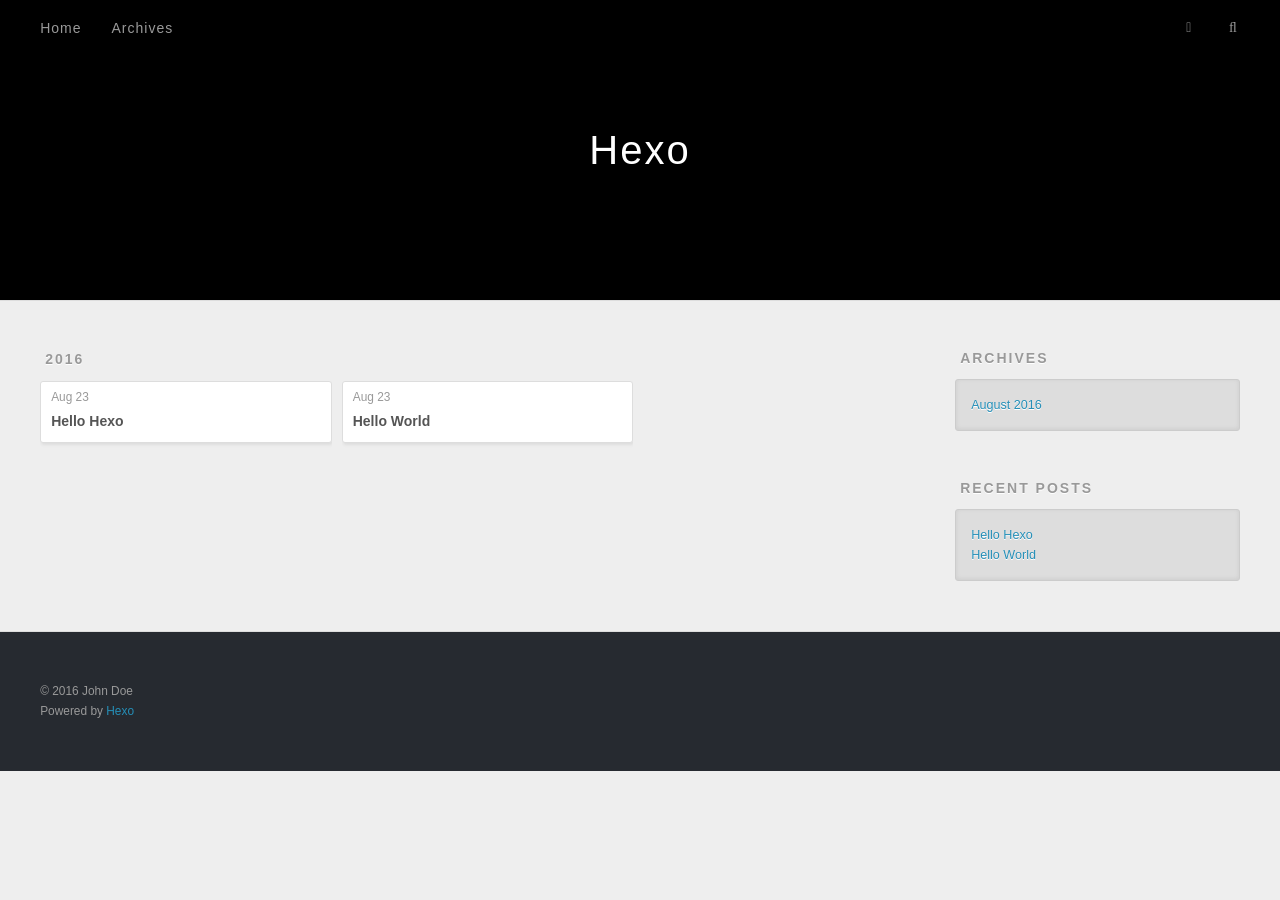
==== archives/index.html @ 1e909642 "Site updated: 2016-08-23 16:43:25" ====
<!DOCTYPE html>
<html>
<head>
  <meta charset="utf-8">
  
  <title>Archives | Hexo</title>
  <meta name="viewport" content="width=device-width, initial-scale=1, maximum-scale=1">
  <meta property="og:type" content="website">
<meta property="og:title" content="Hexo">
<meta property="og:url" content="http://yoursite.com/archives/index.html">
<meta property="og:site_name" content="Hexo">
<meta name="twitter:card" content="summary">
<meta name="twitter:title" content="Hexo">
  
    <link rel="alternate" href="/atom.xml" title="Hexo" type="application/atom+xml">
  
  
    <link rel="icon" href="/favicon.png">
  
  
    <link href="//fonts.googleapis.com/css?family=Source+Code+Pro" rel="stylesheet" type="text/css">
  
  <link rel="stylesheet" href="/css/style.css">
  

</head>

<body>
  <div id="container">
    <div id="wrap">
      <header id="header">
  <div id="banner"></div>
  <div id="header-outer" class="outer">
    <div id="header-title" class="inner">
      <h1 id="logo-wrap">
        <a href="/" id="logo">Hexo</a>
      </h1>
      
    </div>
    <div id="header-inner" class="inner">
      <nav id="main-nav">
        <a id="main-nav-toggle" class="nav-icon"></a>
        
          <a class="main-nav-link" href="/">Home</a>
        
          <a class="main-nav-link" href="/archives">Archives</a>
        
      </nav>
      <nav id="sub-nav">
        
          <a id="nav-rss-link" class="nav-icon" href="/atom.xml" title="RSS Feed"></a>
        
        <a id="nav-search-btn" class="nav-icon" title="Search"></a>
      </nav>
      <div id="search-form-wrap">
        <form action="//google.com/search" method="get" accept-charset="UTF-8" class="search-form"><input type="search" name="q" results="0" class="search-form-input" placeholder="Search"><button type="submit" class="search-form-submit">&#xF002;</button><input type="hidden" name="sitesearch" value="http://yoursite.com"></form>
      </div>
    </div>
  </div>
</header>
      <div class="outer">
        <section id="main">
  
  
    
    
      
      
      <section class="archives-wrap">
        <div class="archive-year-wrap">
          <a href="/archives/2016" class="archive-year">2016</a>
        </div>
        <div class="archives">
    
    <article class="archive-article archive-type-post">
  <div class="archive-article-inner">
    <header class="archive-article-header">
      <a href="/2016/08/23/Hello-Hexo/" class="archive-article-date">
  <time datetime="2016-08-23T08:28:56.000Z" itemprop="datePublished">Aug 23</time>
</a>
      
  
    <h1 itemprop="name">
      <a class="archive-article-title" href="/2016/08/23/Hello-Hexo/">Hello Hexo</a>
    </h1>
  

    </header>
  </div>
</article>
  
    
    
    <article class="archive-article archive-type-post">
  <div class="archive-article-inner">
    <header class="archive-article-header">
      <a href="/2016/08/23/hello-world/" class="archive-article-date">
  <time datetime="2016-08-23T08:22:22.508Z" itemprop="datePublished">Aug 23</time>
</a>
      
  
    <h1 itemprop="name">
      <a class="archive-article-title" href="/2016/08/23/hello-world/">Hello World</a>
    </h1>
  

    </header>
  </div>
</article>
  
  
    </div></section>
  

</section>
        
          <aside id="sidebar">
  
    

  
    

  
    
  
    
  <div class="widget-wrap">
    <h3 class="widget-title">Archives</h3>
    <div class="widget">
      <ul class="archive-list"><li class="archive-list-item"><a class="archive-list-link" href="/archives/2016/08/">August 2016</a></li></ul>
    </div>
  </div>


  
    
  <div class="widget-wrap">
    <h3 class="widget-title">Recent Posts</h3>
    <div class="widget">
      <ul>
        
          <li>
            <a href="/2016/08/23/Hello-Hexo/">Hello Hexo</a>
          </li>
        
          <li>
            <a href="/2016/08/23/hello-world/">Hello World</a>
          </li>
        
      </ul>
    </div>
  </div>

  
</aside>
        
      </div>
      <footer id="footer">
  
  <div class="outer">
    <div id="footer-info" class="inner">
      &copy; 2016 John Doe<br>
      Powered by <a href="http://hexo.io/" target="_blank">Hexo</a>
    </div>
  </div>
</footer>
    </div>
    <nav id="mobile-nav">
  
    <a href="/" class="mobile-nav-link">Home</a>
  
    <a href="/archives" class="mobile-nav-link">Archives</a>
  
</nav>
    

<script src="//ajax.googleapis.com/ajax/libs/jquery/2.0.3/jquery.min.js"></script>


  <link rel="stylesheet" href="/fancybox/jquery.fancybox.css">
  <script src="/fancybox/jquery.fancybox.pack.js"></script>


<script src="/js/script.js"></script>

  </div>
</body>
</html>
---- css/style.css ----
body {
  width: 100%;
}
body:before,
body:after {
  content: "";
  display: table;
}
body:after {
  clear: both;
}
html,
body,
div,
span,
applet,
object,
iframe,
h1,
h2,
h3,
h4,
h5,
h6,
p,
blockquote,
pre,
a,
abbr,
acronym,
address,
big,
cite,
code,
del,
dfn,
em,
img,
ins,
kbd,
q,
s,
samp,
small,
strike,
strong,
sub,
sup,
tt,
var,
dl,
dt,
dd,
ol,
ul,
li,
fieldset,
form,
label,
legend,
table,
caption,
tbody,
tfoot,
thead,
tr,
th,
td {
  margin: 0;
  padding: 0;
  border: 0;
  outline: 0;
  font-weight: inherit;
  font-style: inherit;
  font-family: inherit;
  font-size: 100%;
  vertical-align: baseline;
}
body {
  line-height: 1;
  color: #000;
  background: #fff;
}
ol,
ul {
  list-style: none;
}
table {
  border-collapse: separate;
  border-spacing: 0;
  vertical-align: middle;
}
caption,
th,
td {
  text-align: left;
  font-weight: normal;
  vertical-align: middle;
}
a img {
  border: none;
}
input,
button {
  margin: 0;
  padding: 0;
}
input::-moz-focus-inner,
button::-moz-focus-inner {
  border: 0;
  padding: 0;
}
@font-face {
  font-family: FontAwesome;
  font-style: normal;
  font-weight: normal;
  src: url("fonts/fontawesome-webfont.eot?v=#4.0.3");
  src: url("fonts/fontawesome-webfont.eot?#iefix&v=#4.0.3") format("embedded-opentype"), url("fonts/fontawesome-webfont.woff?v=#4.0.3") format("woff"), url("fonts/fontawesome-webfont.ttf?v=#4.0.3") format("truetype"), url("fonts/fontawesome-webfont.svg#fontawesomeregular?v=#4.0.3") format("svg");
}
html,
body,
#container {
  height: 100%;
}
body {
  background: #eee;
  font: 14px "Helvetica Neue", Helvetica, Arial, sans-serif;
  -webkit-text-size-adjust: 100%;
}
.outer {
  max-width: 1220px;
  margin: 0 auto;
  padding: 0 20px;
}
.outer:before,
.outer:after {
  content: "";
  display: table;
}
.outer:after {
  clear: both;
}
.inner {
  display: inline;
  float: left;
  width: 98.33333333333333%;
  margin: 0 0.833333333333333%;
}
.left,
.alignleft {
  float: left;
}
.right,
.alignright {
  float: right;
}
.clear {
  clear: both;
}
#container {
  position: relative;
}
.mobile-nav-on {
  overflow: hidden;
}
#wrap {
  height: 100%;
  width: 100%;
  position: absolute;
  top: 0;
  left: 0;
  -webkit-transition: 0.2s ease-out;
  -moz-transition: 0.2s ease-out;
  -ms-transition: 0.2s ease-out;
  transition: 0.2s ease-out;
  z-index: 1;
  background: #eee;
}
.mobile-nav-on #wrap {
  left: 280px;
}
@media screen and (min-width: 768px) {
  #main {
    display: inline;
    float: left;
    width: 73.33333333333333%;
    margin: 0 0.833333333333333%;
  }
}
.article-date,
.article-category-link,
.archive-year,
.widget-title {
  text-decoration: none;
  text-transform: uppercase;
  letter-spacing: 2px;
  color: #999;
  margin-bottom: 1em;
  margin-left: 5px;
  line-height: 1em;
  text-shadow: 0 1px #fff;
  font-weight: bold;
}
.article-inner,
.archive-article-inner {
  background: #fff;
  -webkit-box-shadow: 1px 2px 3px #ddd;
  box-shadow: 1px 2px 3px #ddd;
  border: 1px solid #ddd;
  border-radius: 3px;
}
.article-entry h1,
.widget h1 {
  font-size: 2em;
}
.article-entry h2,
.widget h2 {
  font-size: 1.5em;
}
.article-entry h3,
.widget h3 {
  font-size: 1.3em;
}
.article-entry h4,
.widget h4 {
  font-size: 1.2em;
}
.article-entry h5,
.widget h5 {
  font-size: 1em;
}
.article-entry h6,
.widget h6 {
  font-size: 1em;
  color: #999;
}
.article-entry hr,
.widget hr {
  border: 1px dashed #ddd;
}
.article-entry strong,
.widget strong {
  font-weight: bold;
}
.article-entry em,
.widget em,
.article-entry cite,
.widget cite {
  font-style: italic;
}
.article-entry sup,
.widget sup,
.article-entry sub,
.widget sub {
  font-size: 0.75em;
  line-height: 0;
  position: relative;
  vertical-align: baseline;
}
.article-entry sup,
.widget sup {
  top: -0.5em;
}
.article-entry sub,
.widget sub {
  bottom: -0.2em;
}
.article-entry small,
.widget small {
  font-size: 0.85em;
}
.article-entry acronym,
.widget acronym,
.article-entry abbr,
.widget abbr {
  border-bottom: 1px dotted;
}
.article-entry ul,
.widget ul,
.article-entry ol,
.widget ol,
.article-entry dl,
.widget dl {
  margin: 0 20px;
  line-height: 1.6em;
}
.article-entry ul ul,
.widget ul ul,
.article-entry ol ul,
.widget ol ul,
.article-entry ul ol,
.widget ul ol,
.article-entry ol ol,
.widget ol ol {
  margin-top: 0;
  margin-bottom: 0;
}
.article-entry ul,
.widget ul {
  list-style: disc;
}
.article-entry ol,
.widget ol {
  list-style: decimal;
}
.article-entry dt,
.widget dt {
  font-weight: bold;
}
#header {
  height: 300px;
  position: relative;
  border-bottom: 1px solid #ddd;
}
#header:before,
#header:after {
  content: "";
  position: absolute;
  left: 0;
  right: 0;
  height: 40px;
}
#header:before {
  top: 0;
  background: -webkit-linear-gradient(rgba(0,0,0,0.2), transparent);
  background: -moz-linear-gradient(rgba(0,0,0,0.2), transparent);
  background: -ms-linear-gradient(rgba(0,0,0,0.2), transparent);
  background: linear-gradient(rgba(0,0,0,0.2), transparent);
}
#header:after {
  bottom: 0;
  background: -webkit-linear-gradient(transparent, rgba(0,0,0,0.2));
  background: -moz-linear-gradient(transparent, rgba(0,0,0,0.2));
  background: -ms-linear-gradient(transparent, rgba(0,0,0,0.2));
  background: linear-gradient(transparent, rgba(0,0,0,0.2));
}
#header-outer {
  height: 100%;
  position: relative;
}
#header-inner {
  position: relative;
  overflow: hidden;
}
#banner {
  position: absolute;
  top: 0;
  left: 0;
  width: 100%;
  height: 100%;
  background: url("images/banner.jpg") center #000;
  -webkit-background-size: cover;
  -moz-background-size: cover;
  background-size: cover;
  z-index: -1;
}
#header-title {
  text-align: center;
  height: 40px;
  position: absolute;
  top: 50%;
  left: 0;
  margin-top: -20px;
}
#logo,
#subtitle {
  text-decoration: none;
  color: #fff;
  font-weight: 300;
  text-shadow: 0 1px 4px rgba(0,0,0,0.3);
}
#logo {
  font-size: 40px;
  line-height: 40px;
  letter-spacing: 2px;
}
#subtitle {
  font-size: 16px;
  line-height: 16px;
  letter-spacing: 1px;
}
#subtitle-wrap {
  margin-top: 16px;
}
#main-nav {
  float: left;
  margin-left: -15px;
}
.nav-icon,
.main-nav-link {
  float: left;
  color: #fff;
  opacity: 0.6;
  text-decoration: none;
  text-shadow: 0 1px rgba(0,0,0,0.2);
  -webkit-transition: opacity 0.2s;
  -moz-transition: opacity 0.2s;
  -ms-transition: opacity 0.2s;
  transition: opacity 0.2s;
  display: block;
  padding: 20px 15px;
}
.nav-icon:hover,
.main-nav-link:hover {
  opacity: 1;
}
.nav-icon {
  font-family: FontAwesome;
  text-align: center;
  font-size: 14px;
  width: 14px;
  height: 14px;
  padding: 20px 15px;
  position: relative;
  cursor: pointer;
}
.main-nav-link {
  font-weight: 300;
  letter-spacing: 1px;
}
@media screen and (max-width: 479px) {
  .main-nav-link {
    display: none;
  }
}
#main-nav-toggle {
  display: none;
}
#main-nav-toggle:before {
  content: "\f0c9";
}
@media screen and (max-width: 479px) {
  #main-nav-toggle {
    display: block;
  }
}
#sub-nav {
  float: right;
  margin-right: -15px;
}
#nav-rss-link:before {
  content: "\f09e";
}
#nav-search-btn:before {
  content: "\f002";
}
#search-form-wrap {
  position: absolute;
  top: 15px;
  width: 150px;
  height: 30px;
  right: -150px;
  opacity: 0;
  -webkit-transition: 0.2s ease-out;
  -moz-transition: 0.2s ease-out;
  -ms-transition: 0.2s ease-out;
  transition: 0.2s ease-out;
}
#search-form-wrap.on {
  opacity: 1;
  right: 0;
}
@media screen and (max-width: 479px) {
  #search-form-wrap {
    width: 100%;
    right: -100%;
  }
}
.search-form {
  position: absolute;
  top: 0;
  left: 0;
  right: 0;
  background: #fff;
  padding: 5px 15px;
  border-radius: 15px;
  -webkit-box-shadow: 0 0 10px rgba(0,0,0,0.3);
  box-shadow: 0 0 10px rgba(0,0,0,0.3);
}
.search-form-input {
  border: none;
  background: none;
  color: #555;
  width: 100%;
  font: 13px "Helvetica Neue", Helvetica, Arial, sans-serif;
  outline: none;
}
.search-form-input::-webkit-search-results-decoration,
.search-form-input::-webkit-search-cancel-button {
  -webkit-appearance: none;
}
.search-form-submit {
  position: absolute;
  top: 50%;
  right: 10px;
  margin-top: -7px;
  font: 13px FontAwesome;
  border: none;
  background: none;
  color: #bbb;
  cursor: pointer;
}
.search-form-submit:hover,
.search-form-submit:focus {
  color: #777;
}
.article {
  margin: 50px 0;
}
.article-inner {
  overflow: hidden;
}
.article-meta:before,
.article-meta:after {
  content: "";
  display: table;
}
.article-meta:after {
  clear: both;
}
.article-date {
  float: left;
}
.article-category {
  float: left;
  line-height: 1em;
  color: #ccc;
  text-shadow: 0 1px #fff;
  margin-left: 8px;
}
.article-category:before {
  content: "\2022";
}
.article-category-link {
  margin: 0 12px 1em;
}
.article-header {
  padding: 20px 20px 0;
}
.article-title {
  text-decoration: none;
  font-size: 2em;
  font-weight: bold;
  color: #555;
  line-height: 1.1em;
  -webkit-transition: color 0.2s;
  -moz-transition: color 0.2s;
  -ms-transition: color 0.2s;
  transition: color 0.2s;
}
a.article-title:hover {
  color: #258fb8;
}
.article-entry {
  color: #555;
  padding: 0 20px;
}
.article-entry:before,
.article-entry:after {
  content: "";
  display: table;
}
.article-entry:after {
  clear: both;
}
.article-entry p,
.article-entry table {
  line-height: 1.6em;
  margin: 1.6em 0;
}
.article-entry h1,
.article-entry h2,
.article-entry h3,
.article-entry h4,
.article-entry h5,
.article-entry h6 {
  font-weight: bold;
}
.article-entry h1,
.article-entry h2,
.article-entry h3,
.article-entry h4,
.article-entry h5,
.article-entry h6 {
  line-height: 1.1em;
  margin: 1.1em 0;
}
.article-entry a {
  color: #258fb8;
  text-decoration: none;
}
.article-entry a:hover {
  text-decoration: underline;
}
.article-entry ul,
.article-entry ol,
.article-entry dl {
  margin-top: 1.6em;
  margin-bottom: 1.6em;
}
.article-entry img,
.article-entry video {
  max-width: 100%;
  height: auto;
  display: block;
  margin: auto;
}
.article-entry iframe {
  border: none;
}
.article-entry table {
  width: 100%;
  border-collapse: collapse;
  border-spacing: 0;
}
.article-entry th {
  font-weight: bold;
  border-bottom: 3px solid #ddd;
  padding-bottom: 0.5em;
}
.article-entry td {
  border-bottom: 1px solid #ddd;
  padding: 10px 0;
}
.article-entry blockquote {
  font-family: Georgia, "Times New Roman", serif;
  font-size: 1.4em;
  margin: 1.6em 20px;
  text-align: center;
}
.article-entry blockquote footer {
  font-size: 14px;
  margin: 1.6em 0;
  font-family: "Helvetica Neue", Helvetica, Arial, sans-serif;
}
.article-entry blockquote footer cite:before {
  content: "—";
  padding: 0 0.5em;
}
.article-entry .pullquote {
  text-align: left;
  width: 45%;
  margin: 0;
}
.article-entry .pullquote.left {
  margin-left: 0.5em;
  margin-right: 1em;
}
.article-entry .pullquote.right {
  margin-right: 0.5em;
  margin-left: 1em;
}
.article-entry .caption {
  color: #999;
  display: block;
  font-size: 0.9em;
  margin-top: 0.5em;
  position: relative;
  text-align: center;
}
.article-entry .video-container {
  position: relative;
  padding-top: 56.25%;
  height: 0;
  overflow: hidden;
}
.article-entry .video-container iframe,
.article-entry .video-container object,
.article-entry .video-container embed {
  position: absolute;
  top: 0;
  left: 0;
  width: 100%;
  height: 100%;
  margin-top: 0;
}
.article-more-link a {
  display: inline-block;
  line-height: 1em;
  padding: 6px 15px;
  border-radius: 15px;
  background: #eee;
  color: #999;
  text-shadow: 0 1px #fff;
  text-decoration: none;
}
.article-more-link a:hover {
  background: #258fb8;
  color: #fff;
  text-decoration: none;
  text-shadow: 0 1px #1e7293;
}
.article-footer {
  font-size: 0.85em;
  line-height: 1.6em;
  border-top: 1px solid #ddd;
  padding-top: 1.6em;
  margin: 0 20px 20px;
}
.article-footer:before,
.article-footer:after {
  content: "";
  display: table;
}
.article-footer:after {
  clear: both;
}
.article-footer a {
  color: #999;
  text-decoration: none;
}
.article-footer a:hover {
  color: #555;
}
.article-tag-list-item {
  float: left;
  margin-right: 10px;
}
.article-tag-list-link:before {
  content: "#";
}
.article-comment-link {
  float: right;
}
.article-comment-link:before {
  content: "\f075";
  font-family: FontAwesome;
  padding-right: 8px;
}
.article-share-link {
  cursor: pointer;
  float: right;
  margin-left: 20px;
}
.article-share-link:before {
  content: "\f064";
  font-family: FontAwesome;
  padding-right: 6px;
}
#article-nav {
  position: relative;
}
#article-nav:before,
#article-nav:after {
  content: "";
  display: table;
}
#article-nav:after {
  clear: both;
}
@media screen and (min-width: 768px) {
  #article-nav {
    margin: 50px 0;
  }
  #article-nav:before {
    width: 8px;
    height: 8px;
    position: absolute;
    top: 50%;
    left: 50%;
    margin-top: -4px;
    margin-left: -4px;
    content: "";
    border-radius: 50%;
    background: #ddd;
    -webkit-box-shadow: 0 1px 2px #fff;
    box-shadow: 0 1px 2px #fff;
  }
}
.article-nav-link-wrap {
  text-decoration: none;
  text-shadow: 0 1px #fff;
  color: #999;
  -webkit-box-sizing: border-box;
  -moz-box-sizing: border-box;
  box-sizing: border-box;
  margin-top: 50px;
  text-align: center;
  display: block;
}
.article-nav-link-wrap:hover {
  color: #555;
}
@media screen and (min-width: 768px) {
  .article-nav-link-wrap {
    width: 50%;
    margin-top: 0;
  }
}
@media screen and (min-width: 768px) {
  #article-nav-newer {
    float: left;
    text-align: right;
    padding-right: 20px;
  }
}
@media screen and (min-width: 768px) {
  #article-nav-older {
    float: right;
    text-align: left;
    padding-left: 20px;
  }
}
.article-nav-caption {
  text-transform: uppercase;
  letter-spacing: 2px;
  color: #ddd;
  line-height: 1em;
  font-weight: bold;
}
#article-nav-newer .article-nav-caption {
  margin-right: -2px;
}
.article-nav-title {
  font-size: 0.85em;
  line-height: 1.6em;
  margin-top: 0.5em;
}
.article-share-box {
  position: absolute;
  display: none;
  background: #fff;
  -webkit-box-shadow: 1px 2px 10px rgba(0,0,0,0.2);
  box-shadow: 1px 2px 10px rgba(0,0,0,0.2);
  border-radius: 3px;
  margin-left: -145px;
  overflow: hidden;
  z-index: 1;
}
.article-share-box.on {
  display: block;
}
.article-share-input {
  width: 100%;
  background: none;
  -webkit-box-sizing: border-box;
  -moz-box-sizing: border-box;
  box-sizing: border-box;
  font: 14px "Helvetica Neue", Helvetica, Arial, sans-serif;
  padding: 0 15px;
  color: #555;
  outline: none;
  border: 1px solid #ddd;
  border-radius: 3px 3px 0 0;
  height: 36px;
  line-height: 36px;
}
.article-share-links {
  background: #eee;
}
.article-share-links:before,
.article-share-links:after {
  content: "";
  display: table;
}
.article-share-links:after {
  clear: both;
}
.article-share-twitter,
.article-share-facebook,
.article-share-pinterest,
.article-share-google {
  width: 50px;
  height: 36px;
  display: block;
  float: left;
  position: relative;
  color: #999;
  text-shadow: 0 1px #fff;
}
.article-share-twitter:before,
.article-share-facebook:before,
.article-share-pinterest:before,
.article-share-google:before {
  font-size: 20px;
  font-family: FontAwesome;
  width: 20px;
  height: 20px;
  position: absolute;
  top: 50%;
  left: 50%;
  margin-top: -10px;
  margin-left: -10px;
  text-align: center;
}
.article-share-twitter:hover,
.article-share-facebook:hover,
.article-share-pinterest:hover,
.article-share-google:hover {
  color: #fff;
}
.article-share-twitter:before {
  content: "\f099";
}
.article-share-twitter:hover {
  background: #00aced;
  text-shadow: 0 1px #008abe;
}
.article-share-facebook:before {
  content: "\f09a";
}
.article-share-facebook:hover {
  background: #3b5998;
  text-shadow: 0 1px #2f477a;
}
.article-share-pinterest:before {
  content: "\f0d2";
}
.article-share-pinterest:hover {
  background: #cb2027;
  text-shadow: 0 1px #a21a1f;
}
.article-share-google:before {
  content: "\f0d5";
}
.article-share-google:hover {
  background: #dd4b39;
  text-shadow: 0 1px #be3221;
}
.article-gallery {
  background: #000;
  position: relative;
}
.article-gallery-photos {
  position: relative;
  overflow: hidden;
}
.article-gallery-img {
  display: none;
  max-width: 100%;
}
.article-gallery-img:first-child {
  display: block;
}
.article-gallery-img.loaded {
  position: absolute;
  display: block;
}
.article-gallery-img img {
  display: block;
  max-width: 100%;
  margin: 0 auto;
}
#comments {
  background: #fff;
  -webkit-box-shadow: 1px 2px 3px #ddd;
  box-shadow: 1px 2px 3px #ddd;
  padding: 20px;
  border: 1px solid #ddd;
  border-radius: 3px;
  margin: 50px 0;
}
#comments a {
  color: #258fb8;
}
.archives-wrap {
  margin: 50px 0;
}
.archives:before,
.archives:after {
  content: "";
  display: table;
}
.archives:after {
  clear: both;
}
.archive-year-wrap {
  margin-bottom: 1em;
}
.archives {
  -webkit-column-gap: 10px;
  -moz-column-gap: 10px;
  column-gap: 10px;
}
@media screen and (min-width: 480px) and (max-width: 767px) {
  .archives {
    -webkit-column-count: 2;
    -moz-column-count: 2;
    column-count: 2;
  }
}
@media screen and (min-width: 768px) {
  .archives {
    -webkit-column-count: 3;
    -moz-column-count: 3;
    column-count: 3;
  }
}
.archive-article {
  -webkit-column-break-inside: avoid;
  page-break-inside: avoid;
  overflow: hidden;
  break-inside: avoid-column;
}
.archive-article-inner {
  padding: 10px;
  margin-bottom: 15px;
}
.archive-article-title {
  text-decoration: none;
  font-weight: bold;
  color: #555;
  -webkit-transition: color 0.2s;
  -moz-transition: color 0.2s;
  -ms-transition: color 0.2s;
  transition: color 0.2s;
  line-height: 1.6em;
}
.archive-article-title:hover {
  color: #258fb8;
}
.archive-article-footer {
  margin-top: 1em;
}
.archive-article-date {
  color: #999;
  text-decoration: none;
  font-size: 0.85em;
  line-height: 1em;
  margin-bottom: 0.5em;
  display: block;
}
#page-nav {
  margin: 50px auto;
  background: #fff;
  -webkit-box-shadow: 1px 2px 3px #ddd;
  box-shadow: 1px 2px 3px #ddd;
  border: 1px solid #ddd;
  border-radius: 3px;
  text-align: center;
  color: #999;
  overflow: hidden;
}
#page-nav:before,
#page-nav:after {
  content: "";
  display: table;
}
#page-nav:after {
  clear: both;
}
#page-nav a,
#page-nav span {
  padding: 10px 20px;
  line-height: 1;
  height: 2ex;
}
#page-nav a {
  color: #999;
  text-decoration: none;
}
#page-nav a:hover {
  background: #999;
  color: #fff;
}
#page-nav .prev {
  float: left;
}
#page-nav .next {
  float: right;
}
#page-nav .page-number {
  display: inline-block;
}
@media screen and (max-width: 479px) {
  #page-nav .page-number {
    display: none;
  }
}
#page-nav .current {
  color: #555;
  font-weight: bold;
}
#page-nav .space {
  color: #ddd;
}
#footer {
  background: #262a30;
  padding: 50px 0;
  border-top: 1px solid #ddd;
  color: #999;
}
#footer a {
  color: #258fb8;
  text-decoration: none;
}
#footer a:hover {
  text-decoration: underline;
}
#footer-info {
  line-height: 1.6em;
  font-size: 0.85em;
}
.article-entry pre,
.article-entry .highlight {
  background: #2d2d2d;
  margin: 0 -20px;
  padding: 15px 20px;
  border-style: solid;
  border-color: #ddd;
  border-width: 1px 0;
  overflow: auto;
  color: #ccc;
  line-height: 22.400000000000002px;
}
.article-entry .highlight .gutter pre,
.article-entry .gist .gist-file .gist-data .line-numbers {
  color: #666;
  font-size: 0.85em;
}
.article-entry pre,
.article-entry code {
  font-family: "Source Code Pro", Consolas, Monaco, Menlo, Consolas, monospace;
}
.article-entry code {
  background: #eee;
  text-shadow: 0 1px #fff;
  padding: 0 0.3em;
}
.article-entry pre code {
  background: none;
  text-shadow: none;
  padding: 0;
}
.article-entry .highlight pre {
  border: none;
  margin: 0;
  padding: 0;
}
.article-entry .highlight table {
  margin: 0;
  width: auto;
}
.article-entry .highlight td {
  border: none;
  padding: 0;
}
.article-entry .highlight figcaption {
  font-size: 0.85em;
  color: #999;
  line-height: 1em;
  margin-bottom: 1em;
}
.article-entry .highlight figcaption:before,
.article-entry .highlight figcaption:after {
  content: "";
  display: table;
}
.article-entry .highlight figcaption:after {
  clear: both;
}
.article-entry .highlight figcaption a {
  float: right;
}
.article-entry .highlight .gutter pre {
  text-align: right;
  padding-right: 20px;
}
.article-entry .highlight .line {
  height: 22.400000000000002px;
}
.article-entry .highlight .line.marked {
  background: #515151;
}
.article-entry .gist {
  margin: 0 -20px;
  border-style: solid;
  border-color: #ddd;
  border-width: 1px 0;
  background: #2d2d2d;
  padding: 15px 20px 15px 0;
}
.article-entry .gist .gist-file {
  border: none;
  font-family: "Source Code Pro", Consolas, Monaco, Menlo, Consolas, monospace;
  margin: 0;
}
.article-entry .gist .gist-file .gist-data {
  background: none;
  border: none;
}
.article-entry .gist .gist-file .gist-data .line-numbers {
  background: none;
  border: none;
  padding: 0 20px 0 0;
}
.article-entry .gist .gist-file .gist-data .line-data {
  padding: 0 !important;
}
.article-entry .gist .gist-file .highlight {
  margin: 0;
  padding: 0;
  border: none;
}
.article-entry .gist .gist-file .gist-meta {
  background: #2d2d2d;
  color: #999;
  font: 0.85em "Helvetica Neue", Helvetica, Arial, sans-serif;
  text-shadow: 0 0;
  padding: 0;
  margin-top: 1em;
  margin-left: 20px;
}
.article-entry .gist .gist-file .gist-meta a {
  color: #258fb8;
  font-weight: normal;
}
.article-entry .gist .gist-file .gist-meta a:hover {
  text-decoration: underline;
}
pre .comment,
pre .title {
  color: #999;
}
pre .variable,
pre .attribute,
pre .tag,
pre .regexp,
pre .ruby .constant,
pre .xml .tag .title,
pre .xml .pi,
pre .xml .doctype,
pre .html .doctype,
pre .css .id,
pre .css .class,
pre .css .pseudo {
  color: #f2777a;
}
pre .number,
pre .preprocessor,
pre .built_in,
pre .literal,
pre .params,
pre .constant {
  color: #f99157;
}
pre .class,
pre .ruby .class .title,
pre .css .rules .attribute {
  color: #9c9;
}
pre .string,
pre .value,
pre .inheritance,
pre .header,
pre .ruby .symbol,
pre .xml .cdata {
  color: #9c9;
}
pre .css .hexcolor {
  color: #6cc;
}
pre .function,
pre .python .decorator,
pre .python .title,
pre .ruby .function .title,
pre .ruby .title .keyword,
pre .perl .sub,
pre .javascript .title,
pre .coffeescript .title {
  color: #69c;
}
pre .keyword,
pre .javascript .function {
  color: #c9c;
}
@media screen and (max-width: 479px) {
  #mobile-nav {
    position: absolute;
    top: 0;
    left: 0;
    width: 280px;
    height: 100%;
    background: #191919;
    border-right: 1px solid #fff;
  }
}
@media screen and (max-width: 479px) {
  .mobile-nav-link {
    display: block;
    color: #999;
    text-decoration: none;
    padding: 15px 20px;
    font-weight: bold;
  }
  .mobile-nav-link:hover {
    color: #fff;
  }
}
@media screen and (min-width: 768px) {
  #sidebar {
    display: inline;
    float: left;
    width: 23.333333333333332%;
    margin: 0 0.833333333333333%;
  }
}
.widget-wrap {
  margin: 50px 0;
}
.widget {
  color: #777;
  text-shadow: 0 1px #fff;
  background: #ddd;
  -webkit-box-shadow: 0 -1px 4px #ccc inset;
  box-shadow: 0 -1px 4px #ccc inset;
  border: 1px solid #ccc;
  padding: 15px;
  border-radius: 3px;
}
.widget a {
  color: #258fb8;
  text-decoration: none;
}
.widget a:hover {
  text-decoration: underline;
}
.widget ul ul,
.widget ol ul,
.widget dl ul,
.widget ul ol,
.widget ol ol,
.widget dl ol,
.widget ul dl,
.widget ol dl,
.widget dl dl {
  margin-left: 15px;
  list-style: disc;
}
.widget {
  line-height: 1.6em;
  word-wrap: break-word;
  font-size: 0.9em;
}
.widget ul,
.widget ol {
  list-style: none;
  margin: 0;
}
.widget ul ul,
.widget ol ul,
.widget ul ol,
.widget ol ol {
  margin: 0 20px;
}
.widget ul ul,
.widget ol ul {
  list-style: disc;
}
.widget ul ol,
.widget ol ol {
  list-style: decimal;
}
.category-list-count,
.tag-list-count,
.archive-list-count {
  padding-left: 5px;
  color: #999;
  font-size: 0.85em;
}
.category-list-count:before,
.tag-list-count:before,
.archive-list-count:before {
  content: "(";
}
.category-list-count:after,
.tag-list-count:after,
.archive-list-count:after {
  content: ")";
}
.tagcloud a {
  margin-right: 5px;
  display: inline-block;
}
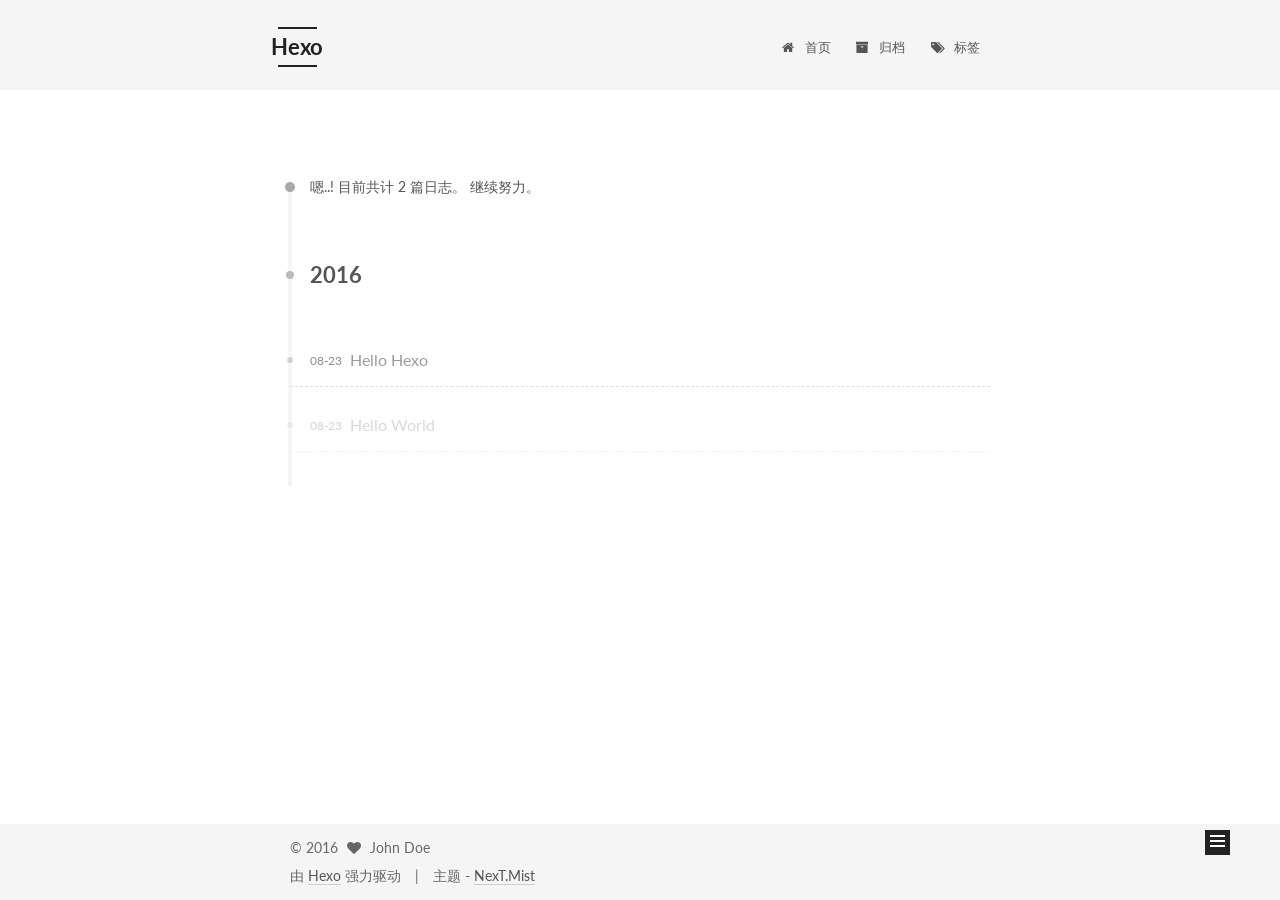
==== commit c11ffdf3: "Site updated: 2016-08-23 16:45:43" ====
--- a/archives/index.html
+++ b/archives/index.html
@@ -1,189 +1,503 @@
-<!DOCTYPE html>
-<html>
+<!doctype html>
+
+
+
+  
+
+
+<html class="theme-next mist use-motion">
 <head>
-  <meta charset="utf-8">
-  
-  <title>Archives | Hexo</title>
-  <meta name="viewport" content="width=device-width, initial-scale=1, maximum-scale=1">
-  <meta property="og:type" content="website">
+  <meta charset="UTF-8"/>
+<meta http-equiv="X-UA-Compatible" content="IE=edge,chrome=1" />
+<meta name="viewport" content="width=device-width, initial-scale=1, maximum-scale=1"/>
+
+
+
+<meta http-equiv="Cache-Control" content="no-transform" />
+<meta http-equiv="Cache-Control" content="no-siteapp" />
+
+
+
+
+
+
+
+
+
+
+
+
+  
+  
+  <link href="/vendors/fancybox/source/jquery.fancybox.css?v=2.1.5" rel="stylesheet" type="text/css" />
+
+
+
+
+  
+  
+  
+  
+
+  
+    
+    
+  
+
+  
+
+  
+
+  
+
+  
+
+  
+    
+    
+    <link href="//fonts.googleapis.com/css?family=Lato:300,300italic,400,400italic,700,700italic&subset=latin,latin-ext" rel="stylesheet" type="text/css">
+  
+
+
+
+
+
+
+<link href="/vendors/font-awesome/css/font-awesome.min.css?v=4.4.0" rel="stylesheet" type="text/css" />
+
+<link href="/css/main.css?v=5.0.1" rel="stylesheet" type="text/css" />
+
+
+  <meta name="keywords" content="Hexo, NexT" />
+
+
+
+
+
+
+
+
+  <link rel="shortcut icon" type="image/x-icon" href="/favicon.ico?v=5.0.1" />
+
+
+
+
+
+
+<meta property="og:type" content="website">
 <meta property="og:title" content="Hexo">
 <meta property="og:url" content="http://yoursite.com/archives/index.html">
 <meta property="og:site_name" content="Hexo">
 <meta name="twitter:card" content="summary">
 <meta name="twitter:title" content="Hexo">
-  
-    <link rel="alternate" href="/atom.xml" title="Hexo" type="application/atom+xml">
-  
-  
-    <link rel="icon" href="/favicon.png">
-  
-  
-    <link href="//fonts.googleapis.com/css?family=Source+Code+Pro" rel="stylesheet" type="text/css">
-  
-  <link rel="stylesheet" href="/css/style.css">
-  
-
+
+
+
+<script type="text/javascript" id="hexo.configuration">
+  var NexT = window.NexT || {};
+  var CONFIG = {
+    scheme: 'Mist',
+    sidebar: {"position":"left","display":"post"},
+    fancybox: true,
+    motion: true,
+    duoshuo: {
+      userId: 0,
+      author: '博主'
+    }
+  };
+</script>
+
+
+
+
+  <link rel="canonical" href="http://yoursite.com/archives/"/>
+
+  <title> 归档 | Hexo </title>
 </head>
 
-<body>
-  <div id="container">
-    <div id="wrap">
-      <header id="header">
-  <div id="banner"></div>
-  <div id="header-outer" class="outer">
-    <div id="header-title" class="inner">
-      <h1 id="logo-wrap">
-        <a href="/" id="logo">Hexo</a>
+<body itemscope itemtype="http://schema.org/WebPage" lang="zh-Hans">
+
+  
+
+
+
+
+
+
+
+
+
+
+  
+  
+    
+  
+
+  <div class="container one-collumn sidebar-position-left  page-archive  ">
+    <div class="headband"></div>
+
+    <header id="header" class="header" itemscope itemtype="http://schema.org/WPHeader">
+      <div class="header-inner"><div class="site-meta ">
+  
+
+  <div class="custom-logo-site-title">
+    <a href="/"  class="brand" rel="start">
+      <span class="logo-line-before"><i></i></span>
+      <span class="site-title">Hexo</span>
+      <span class="logo-line-after"><i></i></span>
+    </a>
+  </div>
+  <p class="site-subtitle"></p>
+</div>
+
+<div class="site-nav-toggle">
+  <button>
+    <span class="btn-bar"></span>
+    <span class="btn-bar"></span>
+    <span class="btn-bar"></span>
+  </button>
+</div>
+
+<nav class="site-nav">
+  
+
+  
+    <ul id="menu" class="menu">
+      
+        
+        <li class="menu-item menu-item-home">
+          <a href="/" rel="section">
+            
+              <i class="menu-item-icon fa fa-fw fa-home"></i> <br />
+            
+            首页
+          </a>
+        </li>
+      
+        
+        <li class="menu-item menu-item-archives">
+          <a href="/archives" rel="section">
+            
+              <i class="menu-item-icon fa fa-fw fa-archive"></i> <br />
+            
+            归档
+          </a>
+        </li>
+      
+        
+        <li class="menu-item menu-item-tags">
+          <a href="/tags" rel="section">
+            
+              <i class="menu-item-icon fa fa-fw fa-tags"></i> <br />
+            
+            标签
+          </a>
+        </li>
+      
+
+      
+    </ul>
+  
+
+  
+</nav>
+
+ </div>
+    </header>
+
+    <main id="main" class="main">
+      <div class="main-inner">
+        <div class="content-wrap">
+          <div id="content" class="content">
+            
+
+  <section id="posts" class="posts-collapse">
+    <span class="archive-move-on"></span>
+
+    <span class="archive-page-counter">
+      
+      
+      
+        
+      
+      嗯..! 目前共计 2 篇日志。 继续努力。
+    </span>
+
+    
+
+      
+      
+      
+
+      
+        
+        <div class="collection-title">
+          <h2 class="archive-year motion-element" id="archive-year-2016">2016</h2>
+        </div>
+      
+      
+
+      
+
+  <article class="post post-type-normal" itemscope itemtype="http://schema.org/Article">
+    <header class="post-header">
+
+      <h1 class="post-title">
+        
+            <a class="post-title-link" href="/2016/08/23/Hello-Hexo/" itemprop="url">
+              
+                <span itemprop="name">Hello Hexo</span>
+              
+            </a>
+        
       </h1>
-      
-    </div>
-    <div id="header-inner" class="inner">
-      <nav id="main-nav">
-        <a id="main-nav-toggle" class="nav-icon"></a>
-        
-          <a class="main-nav-link" href="/">Home</a>
-        
-          <a class="main-nav-link" href="/archives">Archives</a>
-        
-      </nav>
-      <nav id="sub-nav">
-        
-          <a id="nav-rss-link" class="nav-icon" href="/atom.xml" title="RSS Feed"></a>
-        
-        <a id="nav-search-btn" class="nav-icon" title="Search"></a>
-      </nav>
-      <div id="search-form-wrap">
-        <form action="//google.com/search" method="get" accept-charset="UTF-8" class="search-form"><input type="search" name="q" results="0" class="search-form-input" placeholder="Search"><button type="submit" class="search-form-submit">&#xF002;</button><input type="hidden" name="sitesearch" value="http://yoursite.com"></form>
+
+      <div class="post-meta">
+        <time class="post-time" itemprop="dateCreated"
+              datetime="2016-08-23T16:28:56+08:00"
+              content="2016-08-23" >
+          08-23
+        </time>
       </div>
+
+    </header>
+  </article>
+
+
+
+    
+
+      
+      
+      
+
+      
+      
+
+      
+
+  <article class="post post-type-normal" itemscope itemtype="http://schema.org/Article">
+    <header class="post-header">
+
+      <h1 class="post-title">
+        
+            <a class="post-title-link" href="/2016/08/23/hello-world/" itemprop="url">
+              
+                <span itemprop="name">Hello World</span>
+              
+            </a>
+        
+      </h1>
+
+      <div class="post-meta">
+        <time class="post-time" itemprop="dateCreated"
+              datetime="2016-08-23T16:22:22+08:00"
+              content="2016-08-23" >
+          08-23
+        </time>
+      </div>
+
+    </header>
+  </article>
+
+
+
+    
+
+  </section>
+
+  
+
+
+
+          </div>
+          
+
+
+          
+
+        </div>
+        
+          
+  
+  <div class="sidebar-toggle">
+    <div class="sidebar-toggle-line-wrap">
+      <span class="sidebar-toggle-line sidebar-toggle-line-first"></span>
+      <span class="sidebar-toggle-line sidebar-toggle-line-middle"></span>
+      <span class="sidebar-toggle-line sidebar-toggle-line-last"></span>
     </div>
   </div>
-</header>
-      <div class="outer">
-        <section id="main">
-  
-  
-    
-    
-      
-      
-      <section class="archives-wrap">
-        <div class="archive-year-wrap">
-          <a href="/archives/2016" class="archive-year">2016</a>
+
+  <aside id="sidebar" class="sidebar">
+    <div class="sidebar-inner">
+
+      
+
+      
+
+      <section class="site-overview sidebar-panel  sidebar-panel-active ">
+        <div class="site-author motion-element" itemprop="author" itemscope itemtype="http://schema.org/Person">
+          <img class="site-author-image" itemprop="image"
+               src="/images/avatar.gif"
+               alt="John Doe" />
+          <p class="site-author-name" itemprop="name">John Doe</p>
+          <p class="site-description motion-element" itemprop="description"></p>
         </div>
-        <div class="archives">
-    
-    <article class="archive-article archive-type-post">
-  <div class="archive-article-inner">
-    <header class="archive-article-header">
-      <a href="/2016/08/23/Hello-Hexo/" class="archive-article-date">
-  <time datetime="2016-08-23T08:28:56.000Z" itemprop="datePublished">Aug 23</time>
-</a>
-      
-  
-    <h1 itemprop="name">
-      <a class="archive-article-title" href="/2016/08/23/Hello-Hexo/">Hello Hexo</a>
-    </h1>
-  
-
-    </header>
-  </div>
-</article>
-  
-    
-    
-    <article class="archive-article archive-type-post">
-  <div class="archive-article-inner">
-    <header class="archive-article-header">
-      <a href="/2016/08/23/hello-world/" class="archive-article-date">
-  <time datetime="2016-08-23T08:22:22.508Z" itemprop="datePublished">Aug 23</time>
-</a>
-      
-  
-    <h1 itemprop="name">
-      <a class="archive-article-title" href="/2016/08/23/hello-world/">Hello World</a>
-    </h1>
-  
-
-    </header>
-  </div>
-</article>
-  
-  
-    </div></section>
-  
-
-</section>
-        
-          <aside id="sidebar">
-  
-    
-
-  
-    
-
-  
-    
-  
-    
-  <div class="widget-wrap">
-    <h3 class="widget-title">Archives</h3>
-    <div class="widget">
-      <ul class="archive-list"><li class="archive-list-item"><a class="archive-list-link" href="/archives/2016/08/">August 2016</a></li></ul>
+        <nav class="site-state motion-element">
+          <div class="site-state-item site-state-posts">
+            <a href="/archives">
+              <span class="site-state-item-count">2</span>
+              <span class="site-state-item-name">日志</span>
+            </a>
+          </div>
+
+          
+
+          
+
+        </nav>
+
+        
+
+        <div class="links-of-author motion-element">
+          
+        </div>
+
+        
+        
+
+        
+        
+
+      </section>
+
+      
+
+    </div>
+  </aside>
+
+
+        
+      </div>
+    </main>
+
+    <footer id="footer" class="footer">
+      <div class="footer-inner">
+        <div class="copyright" >
+  
+  &copy; 
+  <span itemprop="copyrightYear">2016</span>
+  <span class="with-love">
+    <i class="fa fa-heart"></i>
+  </span>
+  <span class="author" itemprop="copyrightHolder">John Doe</span>
+</div>
+
+<div class="powered-by">
+  由 <a class="theme-link" href="https://hexo.io">Hexo</a> 强力驱动
+</div>
+
+<div class="theme-info">
+  主题 -
+  <a class="theme-link" href="https://github.com/iissnan/hexo-theme-next">
+    NexT.Mist
+  </a>
+</div>
+
+        
+
+        
+      </div>
+    </footer>
+
+    <div class="back-to-top">
+      <i class="fa fa-arrow-up"></i>
     </div>
   </div>
 
-
-  
-    
-  <div class="widget-wrap">
-    <h3 class="widget-title">Recent Posts</h3>
-    <div class="widget">
-      <ul>
-        
-          <li>
-            <a href="/2016/08/23/Hello-Hexo/">Hello Hexo</a>
-          </li>
-        
-          <li>
-            <a href="/2016/08/23/hello-world/">Hello World</a>
-          </li>
-        
-      </ul>
-    </div>
-  </div>
-
-  
-</aside>
-        
-      </div>
-      <footer id="footer">
-  
-  <div class="outer">
-    <div id="footer-info" class="inner">
-      &copy; 2016 John Doe<br>
-      Powered by <a href="http://hexo.io/" target="_blank">Hexo</a>
-    </div>
-  </div>
-</footer>
-    </div>
-    <nav id="mobile-nav">
-  
-    <a href="/" class="mobile-nav-link">Home</a>
-  
-    <a href="/archives" class="mobile-nav-link">Archives</a>
-  
-</nav>
-    
-
-<script src="//ajax.googleapis.com/ajax/libs/jquery/2.0.3/jquery.min.js"></script>
-
-
-  <link rel="stylesheet" href="/fancybox/jquery.fancybox.css">
-  <script src="/fancybox/jquery.fancybox.pack.js"></script>
-
-
-<script src="/js/script.js"></script>
-
-  </div>
+  
+
+<script type="text/javascript">
+  if (Object.prototype.toString.call(window.Promise) !== '[object Function]') {
+    window.Promise = null;
+  }
+</script>
+
+
+
+
+
+
+
+
+
+  
+
+
+
+  
+  <script type="text/javascript" src="/vendors/jquery/index.js?v=2.1.3"></script>
+
+  
+  <script type="text/javascript" src="/vendors/fastclick/lib/fastclick.min.js?v=1.0.6"></script>
+
+  
+  <script type="text/javascript" src="/vendors/jquery_lazyload/jquery.lazyload.js?v=1.9.7"></script>
+
+  
+  <script type="text/javascript" src="/vendors/velocity/velocity.min.js?v=1.2.1"></script>
+
+  
+  <script type="text/javascript" src="/vendors/velocity/velocity.ui.min.js?v=1.2.1"></script>
+
+  
+  <script type="text/javascript" src="/vendors/fancybox/source/jquery.fancybox.pack.js?v=2.1.5"></script>
+
+
+  
+
+
+  <script type="text/javascript" src="/js/src/utils.js?v=5.0.1"></script>
+
+  <script type="text/javascript" src="/js/src/motion.js?v=5.0.1"></script>
+
+
+
+  
+  
+
+  
+  
+    <script type="text/javascript" id="motion.page.archive">
+      $('.archive-year').velocity('transition.slideLeftIn');
+    </script>
+  
+
+
+  
+
+
+  <script type="text/javascript" src="/js/src/bootstrap.js?v=5.0.1"></script>
+
+
+
+  
+
+
+
+  
+
+
+
+
+  
+  
+
+  
+
+  
+
+  
+
 </body>
-</html>+</html>
--- a/css/main.css
+++ b/css/main.css
@@ -0,0 +1,2427 @@
+/* normalize.css v3.0.2 | MIT License | git.io/normalize */
+html {
+  font-family: sans-serif; /* 1 */
+  -ms-text-size-adjust: 100%; /* 2 */
+  -webkit-text-size-adjust: 100%; /* 2 */
+}
+body {
+  margin: 0;
+}
+article,
+aside,
+details,
+figcaption,
+figure,
+footer,
+header,
+hgroup,
+main,
+menu,
+nav,
+section,
+summary {
+  display: block;
+}
+audio,
+canvas,
+progress,
+video {
+  display: inline-block; /* 1 */
+  vertical-align: baseline; /* 2 */
+}
+audio:not([controls]) {
+  display: none;
+  height: 0;
+}
+[hidden],
+template {
+  display: none;
+}
+a {
+  background-color: transparent;
+}
+a:active,
+a:hover {
+  outline: 0;
+}
+abbr[title] {
+  border-bottom: 1px dotted;
+}
+b,
+strong {
+  font-weight: bold;
+}
+dfn {
+  font-style: italic;
+}
+h1 {
+  font-size: 2em;
+  margin: 0.67em 0;
+}
+mark {
+  background: #ff0;
+  color: #000;
+}
+small {
+  font-size: 80%;
+}
+sub,
+sup {
+  font-size: 75%;
+  line-height: 0;
+  position: relative;
+  vertical-align: baseline;
+}
+sup {
+  top: -0.5em;
+}
+sub {
+  bottom: -0.25em;
+}
+img {
+  border: 0;
+}
+svg:not(:root) {
+  overflow: hidden;
+}
+figure {
+  margin: 1em 40px;
+}
+hr {
+  -moz-box-sizing: content-box;
+  box-sizing: content-box;
+  height: 0;
+}
+pre {
+  overflow: auto;
+}
+code,
+kbd,
+pre,
+samp {
+  font-family: monospace, monospace;
+  font-size: 1em;
+}
+button,
+input,
+optgroup,
+select,
+textarea {
+  color: inherit; /* 1 */
+  font: inherit; /* 2 */
+  margin: 0; /* 3 */
+}
+button {
+  overflow: visible;
+}
+button,
+select {
+  text-transform: none;
+}
+button,
+html input[type="button"],
+input[type="reset"],
+input[type="submit"] {
+  -webkit-appearance: button; /* 2 */
+  cursor: pointer; /* 3 */
+}
+button[disabled],
+html input[disabled] {
+  cursor: default;
+}
+button::-moz-focus-inner,
+input::-moz-focus-inner {
+  border: 0;
+  padding: 0;
+}
+input {
+  line-height: normal;
+}
+input[type="checkbox"],
+input[type="radio"] {
+  box-sizing: border-box; /* 1 */
+  padding: 0; /* 2 */
+}
+input[type="number"]::-webkit-inner-spin-button,
+input[type="number"]::-webkit-outer-spin-button {
+  height: auto;
+}
+input[type="search"] {
+  -webkit-appearance: textfield; /* 1 */
+  -moz-box-sizing: content-box;
+  -webkit-box-sizing: content-box; /* 2 */
+  box-sizing: content-box;
+}
+input[type="search"]::-webkit-search-cancel-button,
+input[type="search"]::-webkit-search-decoration {
+  -webkit-appearance: none;
+}
+fieldset {
+  border: 1px solid #c0c0c0;
+  margin: 0 2px;
+  padding: 0.35em 0.625em 0.75em;
+}
+legend {
+  border: 0; /* 1 */
+  padding: 0; /* 2 */
+}
+textarea {
+  overflow: auto;
+}
+optgroup {
+  font-weight: bold;
+}
+table {
+  border-collapse: collapse;
+  border-spacing: 0;
+}
+td,
+th {
+  padding: 0;
+}
+::selection {
+  background: #262a30;
+  color: #fff;
+}
+body {
+  position: relative;
+  font-family: 'Lato', "PingFang SC", "Microsoft YaHei", sans-serif;
+  font-size: 14px;
+  line-height: 2;
+  color: #555;
+  background: #fff;
+}
+@media (max-width: 767px) {
+  body {
+    padding-right: 0 !important;
+  }
+}
+@media (min-width: 768px) and (max-width: 991px) {
+  body {
+    padding-right: 0 !important;
+  }
+}
+@media (min-width: 1600px) {
+  body {
+    font-size: 16px;
+  }
+}
+h1,
+h2,
+h3,
+h4,
+h5,
+h6 {
+  margin: 0;
+  padding: 0;
+  font-weight: bold;
+  line-height: 1.5;
+  font-family: 'Lato', "PingFang SC", "Microsoft YaHei", sans-serif;
+}
+h2,
+h3,
+h4,
+h5,
+h6 {
+  margin: 20px 0 15px;
+}
+h1 {
+  font-size: 24px;
+}
+@media (max-width: 767px) {
+  h1 {
+    font-size: 20px;
+  }
+}
+h2 {
+  font-size: 22px;
+}
+@media (max-width: 767px) {
+  h2 {
+    font-size: 18px;
+  }
+}
+h3 {
+  font-size: 20px;
+}
+@media (max-width: 767px) {
+  h3 {
+    font-size: 16px;
+  }
+}
+h4 {
+  font-size: 18px;
+}
+@media (max-width: 767px) {
+  h4 {
+    font-size: 14px;
+  }
+}
+h5 {
+  font-size: 16px;
+}
+@media (max-width: 767px) {
+  h5 {
+    font-size: 12px;
+  }
+}
+h6 {
+  font-size: 14px;
+}
+@media (max-width: 767px) {
+  h6 {
+    font-size: 10px;
+  }
+}
+p {
+  margin: 0 0 25px 0;
+}
+a {
+  color: #555;
+  text-decoration: none;
+  border-bottom: 1px solid #999;
+  word-wrap: break-word;
+}
+a:hover {
+  color: #222;
+  border-bottom-color: #222;
+}
+ul {
+  list-style: none;
+}
+blockquote {
+  margin: 0;
+  padding: 0;
+}
+img {
+  display: block;
+  margin: auto;
+  max-width: 100%;
+  height: auto;
+}
+hr {
+  margin: 40px 0;
+  height: 3px;
+  border: none;
+  background-color: #ddd;
+  background-image: repeating-linear-gradient(-45deg, #fff, #fff 4px, transparent 4px, transparent 8px);
+}
+blockquote {
+  padding: 0 15px;
+  color: #666;
+  border-left: 4px solid #ddd;
+}
+blockquote cite::before {
+  content: "-";
+  padding: 0 5px;
+}
+dt {
+  font-weight: 700;
+}
+dd {
+  margin: 0;
+  padding: 0;
+}
+.text-left {
+  text-align: left;
+}
+.text-center {
+  text-align: center;
+}
+.text-right {
+  text-align: right;
+}
+.text-justify {
+  text-align: justify;
+}
+.text-nowrap {
+  white-space: nowrap;
+}
+.text-lowercase {
+  text-transform: lowercase;
+}
+.text-uppercase {
+  text-transform: uppercase;
+}
+.text-capitalize {
+  text-transform: capitalize;
+}
+.center-block {
+  display: block;
+  margin-left: auto;
+  margin-right: auto;
+}
+.clearfix:before,
+.clearfix:after {
+  content: " ";
+  display: table;
+}
+.clearfix:after {
+  clear: both;
+}
+.pullquote {
+  width: 45%;
+}
+.pullquote.left {
+  float: left;
+  margin-left: 5px;
+  margin-right: 10px;
+}
+.pullquote.right {
+  float: right;
+  margin-left: 10px;
+  margin-right: 5px;
+}
+.affix.affix.affix {
+  position: fixed;
+}
+.translation {
+  margin-top: -20px;
+  font-size: 14px;
+  color: #999;
+}
+.scrollbar-measure {
+  width: 100px;
+  height: 100px;
+  overflow: scroll;
+  position: absolute;
+  top: -9999px;
+}
+.use-motion .motion-element {
+  opacity: 0;
+}
+#local-search-input {
+  padding: 3px;
+  border: none;
+  text-indent: 14px;
+  border-radius: 0;
+  width: 140px;
+  outline: none;
+  border-bottom: 1px solid #999;
+  background: inherit;
+  opacity: 0.5;
+}
+#local-search-input:focus {
+  opacity: 1;
+}
+.search-icon {
+  position: absolute;
+  top: 9px;
+}
+table {
+  margin: 20px 0;
+  width: 100%;
+  border-collapse: collapse;
+  border-spacing: 0;
+  border: 1px solid #ddd;
+  font-size: 14px;
+  table-layout: fixed;
+  word-wrap: break-all;
+}
+table>tbody>tr:nth-of-type(odd) {
+  background-color: #f9f9f9;
+}
+table>tbody>tr:hover {
+  background-color: #f5f5f5;
+}
+caption,
+th,
+td {
+  padding: 8px;
+  text-align: left;
+  vertical-align: middle;
+  font-weight: normal;
+}
+th,
+td {
+  border-bottom: 3px solid #ddd;
+  border-right: 1px solid #eee;
+}
+th {
+  padding-bottom: 10px;
+  font-weight: 700;
+}
+td {
+  border-bottom-width: 1px;
+}
+html,
+body {
+  height: 100%;
+}
+.container {
+  position: relative;
+  min-height: 100%;
+}
+.header-inner {
+  margin: 0 auto;
+  padding: 100px 0 70px;
+  width: 700px;
+}
+@media (min-width: 1600px) {
+  .container .header-inner {
+    width: 900px;
+  }
+}
+.main {
+  padding-bottom: 150px;
+}
+.main-inner {
+  margin: 0 auto;
+  width: 700px;
+}
+@media (min-width: 1600px) {
+  .container .main-inner {
+    width: 900px;
+  }
+}
+.footer {
+  position: absolute;
+  left: 0;
+  bottom: 0;
+  width: 100%;
+  min-height: 50px;
+}
+.footer-inner {
+  box-sizing: border-box;
+  margin: 20px auto;
+  width: 700px;
+}
+@media (min-width: 1600px) {
+  .container .footer-inner {
+    width: 900px;
+  }
+}
+pre,
+.highlight {
+  overflow: auto;
+  margin: 20px 0;
+  padding: 15px;
+  font-size: 13px;
+  color: #4d4d4c;
+  background: #f7f7f7;
+  line-height: 1.6;
+}
+pre,
+code {
+  font-family: consolas, Menlo, "PingFang SC", "Microsoft YaHei", monospace;
+}
+code {
+  padding: 2px 4px;
+  word-break: break-all;
+  color: #555;
+  background: #eee;
+  border-radius: 4px;
+  font-size: 13px;
+}
+pre code {
+  padding: 0;
+  color: #4d4d4c;
+  background: none;
+  text-shadow: none;
+}
+.highlight pre {
+  border: none;
+  margin: 0;
+  padding: 1px;
+}
+.highlight table {
+  margin: 0;
+  width: auto;
+  border: none;
+}
+.highlight td {
+  border: none;
+  padding: 0;
+}
+.highlight figcaption {
+  font-size: 1em;
+  color: #4d4d4c;
+  line-height: 1em;
+  margin-bottom: 1em;
+}
+.highlight figcaption:before,
+.highlight figcaption:after {
+  content: " ";
+  display: table;
+}
+.highlight figcaption:after {
+  clear: both;
+}
+.highlight figcaption a {
+  float: right;
+  color: #4d4d4c;
+}
+.highlight figcaption a:hover {
+  border-bottom-color: #4d4d4c;
+}
+.highlight .gutter pre {
+  color: #666;
+  text-align: right;
+  padding-right: 20px;
+}
+.highlight .line {
+  height: 20px;
+}
+.gist table {
+  width: auto;
+}
+.gist table td {
+  border: none;
+}
+pre .comment {
+  color: #8e908c;
+}
+pre .variable,
+pre .attribute,
+pre .tag,
+pre .regexp,
+pre .ruby .constant,
+pre .xml .tag .title,
+pre .xml .pi,
+pre .xml .doctype,
+pre .html .doctype,
+pre .css .id,
+pre .css .class,
+pre .css .pseudo {
+  color: #c82829;
+}
+pre .number,
+pre .preprocessor,
+pre .built_in,
+pre .literal,
+pre .params,
+pre .constant,
+pre .command {
+  color: #f5871f;
+}
+pre .ruby .class .title,
+pre .css .rules .attribute,
+pre .string,
+pre .value,
+pre .inheritance,
+pre .header,
+pre .ruby .symbol,
+pre .xml .cdata,
+pre .special,
+pre .number,
+pre .formula {
+  color: #718c00;
+}
+pre .title,
+pre .css .hexcolor {
+  color: #3e999f;
+}
+pre .function,
+pre .python .decorator,
+pre .python .title,
+pre .ruby .function .title,
+pre .ruby .title .keyword,
+pre .perl .sub,
+pre .javascript .title,
+pre .coffeescript .title {
+  color: #4271ae;
+}
+pre .keyword,
+pre .javascript .function {
+  color: #8959a8;
+}
+.full-image.full-image.full-image {
+  border: none;
+  max-width: 100%;
+  width: auto;
+  margin: 20px auto;
+}
+@media (min-width: 992px) {
+  .full-image.full-image.full-image {
+    max-width: none;
+    width: 126%;
+    margin: 0 -13%;
+  }
+}
+.blockquote-center,
+.page-home .post-type-quote blockquote,
+.page-post-detail .post-type-quote blockquote {
+  position: relative;
+  margin: 40px 0;
+  padding: 0;
+  border-left: none;
+  text-align: center;
+}
+.blockquote-center::before,
+.page-home .post-type-quote blockquote::before,
+.page-post-detail .post-type-quote blockquote::before,
+.blockquote-center::after,
+.page-home .post-type-quote blockquote::after,
+.page-post-detail .post-type-quote blockquote::after {
+  position: absolute;
+  content: ' ';
+  display: block;
+  width: 100%;
+  height: 24px;
+  opacity: 0.2;
+  background-repeat: no-repeat;
+  background-position: 0 -6px;
+  background-size: 22px 22px;
+}
+.blockquote-center::before,
+.page-home .post-type-quote blockquote::before,
+.page-post-detail .post-type-quote blockquote::before {
+  top: -20px;
+  background-image: url("../images/quote-l.svg");
+  border-top: 1px solid #ccc;
+}
+.blockquote-center::after,
+.page-home .post-type-quote blockquote::after,
+.page-post-detail .post-type-quote blockquote::after {
+  bottom: -20px;
+  background-image: url("../images/quote-r.svg");
+  border-bottom: 1px solid #ccc;
+  background-position: 100% 8px;
+}
+.blockquote-center p,
+.page-home .post-type-quote blockquote p,
+.page-post-detail .post-type-quote blockquote p,
+.blockquote-center div,
+.page-home .post-type-quote blockquote div,
+.page-post-detail .post-type-quote blockquote div {
+  text-align: center;
+}
+.post .post-body .group-picture img {
+  box-sizing: border-box;
+  padding: 0 3px;
+  border: none;
+}
+.post .group-picture-row {
+  overflow: hidden;
+  margin-top: 6px;
+}
+.post .group-picture-row:first-child {
+  margin-top: 0;
+}
+.post .group-picture-column {
+  float: left;
+}
+.page-post-detail .post-body .group-picture-column {
+  float: none;
+  margin-top: 10px;
+  width: auto !important;
+}
+.page-post-detail .post-body .group-picture-column img {
+  margin: 0 auto;
+}
+.page-archive .group-picture-container {
+  overflow: hidden;
+}
+.page-archive .group-picture-row {
+  float: left;
+}
+.page-archive .group-picture-row:first-child {
+  margin-top: 6px;
+}
+.page-archive .group-picture-column {
+  max-width: 150px;
+  max-height: 150px;
+}
+.btn {
+  display: inline-block;
+  padding: 0 20px;
+  font-size: 14px;
+  color: #fff;
+  background: #222;
+  border: 2px solid #222;
+  text-decoration: none;
+  border-radius: 0;
+  transition-property: background-color;
+  transition-duration: 0.2s;
+  transition-timing-function: ease-in-out;
+  transition-delay: 0s;
+}
+.btn:hover,
+.post-more-link .btn:hover {
+  border-color: #222;
+  color: #222;
+  background: #fff;
+}
+.btn-bar {
+  display: block;
+  width: 22px;
+  height: 2px;
+  background: #555;
+  border-radius: 1px;
+}
+.btn-bar+.btn-bar {
+  margin-top: 4px;
+}
+.pagination {
+  margin: 120px 0 40px;
+  text-align: center;
+  border-top: 1px solid #eee;
+}
+.page-number-basic,
+.pagination .prev,
+.pagination .next,
+.pagination .page-number,
+.pagination .space {
+  display: inline-block;
+  position: relative;
+  top: -1px;
+  margin: 0 10px;
+  padding: 0 10px;
+  line-height: 30px;
+}
+@media (max-width: 767px) {
+  .page-number-basic,
+  .pagination .prev,
+  .pagination .next,
+  .pagination .page-number,
+  .pagination .space {
+    margin: 0 5px;
+  }
+}
+.pagination .prev,
+.pagination .next,
+.pagination .page-number {
+  border-bottom: 0;
+  border-top: 1px solid #eee;
+  transition-property: border-color;
+  transition-duration: 0.2s;
+  transition-timing-function: ease-in-out;
+  transition-delay: 0s;
+}
+.pagination .prev:hover,
+.pagination .next:hover,
+.pagination .page-number:hover {
+  border-top-color: #222;
+}
+.pagination .space {
+  padding: 0;
+  margin: 0;
+}
+.pagination .prev {
+  margin-left: 0;
+}
+.pagination .next {
+  margin-right: 0;
+}
+.pagination .page-number.current {
+  color: #fff;
+  background: #ccc;
+  border-top-color: #ccc;
+}
+@media (max-width: 767px) {
+  .pagination {
+    border-top: none;
+  }
+  .pagination .prev,
+  .pagination .next,
+  .pagination .page-number {
+    margin-bottom: 10px;
+    border-top: 0;
+    border-bottom: 1px solid #eee;
+  }
+  .pagination .prev:hover,
+  .pagination .next:hover,
+  .pagination .page-number:hover {
+    border-bottom-color: #222;
+  }
+}
+.comments {
+  margin: 60px 20px 0;
+}
+.tag-cloud {
+  text-align: center;
+}
+.tag-cloud a {
+  display: inline-block;
+  margin: 10px;
+}
+.back-to-top {
+  box-sizing: border-box;
+  position: fixed;
+  bottom: -100px;
+  right: 50px;
+  z-index: 1050;
+  padding: 0 6px;
+  width: 25px;
+  background: #222;
+  font-size: 12px;
+  opacity: 1;
+  color: #fff;
+  cursor: pointer;
+  text-align: center;
+  -webkit-transform: translateZ(0);
+  transition-property: bottom;
+  transition-duration: 0.2s;
+  transition-timing-function: ease-in-out;
+  transition-delay: 0s;
+}
+@media (max-width: 767px) {
+  .back-to-top {
+    display: none;
+  }
+}
+@media (min-width: 768px) and (max-width: 991px) {
+  .back-to-top {
+    display: none;
+  }
+}
+.back-to-top.back-to-top-on {
+  bottom: 19px;
+}
+.header {
+  background: #fff;
+}
+.header-inner {
+  position: relative;
+}
+.headband {
+  height: 3px;
+  background: #222;
+}
+.site-meta {
+  margin: 0;
+  text-align: left;
+}
+@media (max-width: 767px) {
+  .site-meta {
+    text-align: center;
+  }
+}
+.brand {
+  position: relative;
+  display: inline-block;
+  padding: 0 40px;
+  color: #222;
+  background: #222;
+  border-bottom: none;
+}
+.brand:hover {
+  color: #222;
+}
+.logo {
+  display: inline-block;
+  margin-right: 5px;
+  line-height: 36px;
+  vertical-align: top;
+}
+.site-title {
+  display: inline-block;
+  vertical-align: top;
+  line-height: 36px;
+  font-size: 20px;
+  font-weight: normal;
+  font-family: 'Lato', "PingFang SC", "Microsoft YaHei", sans-serif;
+}
+.site-subtitle {
+  margin-top: 10px;
+  font-size: 13px;
+  color: #999;
+}
+.use-motion .brand {
+  opacity: 0;
+}
+.use-motion .logo,
+.use-motion .site-title,
+.use-motion .site-subtitle {
+  opacity: 0;
+  position: relative;
+  top: -10px;
+}
+.site-nav-toggle {
+  display: none;
+  position: absolute;
+  top: 10px;
+  left: 10px;
+}
+@media (max-width: 767px) {
+  .site-nav-toggle {
+    display: block;
+  }
+}
+.site-nav-toggle button {
+  margin-top: 2px;
+  padding: 9px 10px;
+  background: transparent;
+  border: none;
+}
+@media (max-width: 767px) {
+  .site-nav {
+    display: none;
+    margin: 0 -10px;
+    padding: 0 10px;
+    clear: both;
+    border-top: 1px solid #ddd;
+  }
+}
+@media (min-width: 768px) and (max-width: 991px) {
+  .site-nav {
+    display: block !important;
+  }
+}
+@media (min-width: 992px) {
+  .site-nav {
+    display: block !important;
+  }
+}
+.menu {
+  margin-top: 20px;
+  padding-left: 0;
+  text-align: center;
+}
+.menu .menu-item {
+  display: inline-block;
+  margin: 0 10px;
+}
+@media screen and (max-width: 767px) {
+  .menu .menu-item {
+    margin-top: 10px;
+  }
+}
+.menu .menu-item a {
+  display: block;
+  font-size: 13px;
+  text-transform: capitalize;
+  line-height: inherit;
+  border-bottom: 1px solid transparent;
+  transition-property: border-color;
+  transition-duration: 0.2s;
+  transition-timing-function: ease-in-out;
+  transition-delay: 0s;
+}
+.menu .menu-item a:hover {
+  border-bottom-color: #222;
+}
+.menu .menu-item .fa {
+  margin-right: 5px;
+}
+.use-motion .menu-item {
+  opacity: 0;
+}
+.post-body {
+  font-family: 'Lato', "PingFang SC", "Microsoft YaHei", sans-serif;
+}
+@media (max-width: 767px) {
+  .post-body {
+    word-break: break-word;
+  }
+}
+.post-body .fancybox img {
+  display: block !important;
+  margin: 0 auto;
+  cursor: pointer;
+  cursor: zoom-in;
+  cursor: -webkit-zoom-in;
+}
+.post-body .image-caption,
+.post-body .figure .caption {
+  margin: 10px auto 15px;
+  text-align: center;
+  font-size: 14px;
+  color: #999;
+  font-weight: bold;
+  line-height: 1;
+}
+.post-sticky-flag {
+  display: inline-block;
+  font-size: 16px;
+  -ms-transform: rotate(30deg);
+  -webkit-transform: rotate(30deg);
+  -moz-transform: rotate(30deg);
+  -ms-transform: rotate(30deg);
+  -o-transform: rotate(30deg);
+  transform: rotate(30deg);
+}
+.posts-expand {
+  padding-top: 40px;
+}
+@media (max-width: 767px) {
+  .posts-expand {
+    margin: 0 20px;
+  }
+  .post-body pre,
+  .post-body .highlight {
+    padding: 10px;
+  }
+  .post-body pre .gutter pre,
+  .post-body .highlight .gutter pre {
+    padding-right: 10px;
+  }
+}
+@media (min-width: 992px) {
+  .posts-expand .post-body {
+    text-align: justify;
+  }
+}
+.posts-expand .post-body h2,
+.posts-expand .post-body h3,
+.posts-expand .post-body h4,
+.posts-expand .post-body h5,
+.posts-expand .post-body h6 {
+  padding-top: 10px;
+}
+.posts-expand .post-body h2 .header-anchor,
+.posts-expand .post-body h3 .header-anchor,
+.posts-expand .post-body h4 .header-anchor,
+.posts-expand .post-body h5 .header-anchor,
+.posts-expand .post-body h6 .header-anchor {
+  float: right;
+  margin-left: 10px;
+  color: #ccc;
+  border-bottom-style: none;
+  visibility: hidden;
+}
+.posts-expand .post-body h2 .header-anchor:hover,
+.posts-expand .post-body h3 .header-anchor:hover,
+.posts-expand .post-body h4 .header-anchor:hover,
+.posts-expand .post-body h5 .header-anchor:hover,
+.posts-expand .post-body h6 .header-anchor:hover {
+  color: inherit;
+}
+.posts-expand .post-body h2:hover .header-anchor,
+.posts-expand .post-body h3:hover .header-anchor,
+.posts-expand .post-body h4:hover .header-anchor,
+.posts-expand .post-body h5:hover .header-anchor,
+.posts-expand .post-body h6:hover .header-anchor {
+  visibility: visible;
+}
+.posts-expand .post-body ul li {
+  list-style: circle;
+}
+.posts-expand .post-body img {
+  box-sizing: border-box;
+  margin: auto;
+  padding: 3px;
+  border: 1px solid #ddd;
+}
+.posts-expand .fancybox img {
+  margin: 0 auto;
+}
+@media (max-width: 767px) {
+  .posts-collapse {
+    margin: 0 20px;
+  }
+  .posts-collapse .post-title,
+  .posts-collapse .post-meta {
+    display: block;
+    width: auto;
+    text-align: left;
+  }
+}
+.posts-collapse {
+  position: relative;
+  z-index: 1010;
+  margin-left: 0;
+}
+.posts-collapse::after {
+  content: " ";
+  position: absolute;
+  top: 20px;
+  left: 0;
+  margin-left: -2px;
+  width: 4px;
+  height: 100%;
+  background: #f5f5f5;
+  z-index: -1;
+}
+@media (max-width: 767px) {
+  .posts-collapse {
+    margin: 0 20px;
+  }
+}
+.posts-collapse .collection-title {
+  position: relative;
+  margin: 60px 0;
+}
+.posts-collapse .collection-title h2 {
+  margin-left: 20px;
+}
+.posts-collapse .collection-title small {
+  color: #bbb;
+}
+.posts-collapse .collection-title::before {
+  content: " ";
+  position: absolute;
+  left: 0;
+  top: 50%;
+  margin-left: -4px;
+  margin-top: -4px;
+  width: 8px;
+  height: 8px;
+  background: #bbb;
+  border-radius: 50%;
+}
+.posts-collapse .post {
+  margin: 30px 0;
+}
+.posts-collapse .post-header {
+  position: relative;
+  transition-duration: 0.2s;
+  transition-timing-function: ease-in-out;
+  transition-delay: 0s;
+  transition-property: border;
+  border-bottom: 1px dashed #ccc;
+}
+.posts-collapse .post-header::before {
+  content: " ";
+  position: absolute;
+  left: 0;
+  top: 12px;
+  width: 6px;
+  height: 6px;
+  margin-left: -4px;
+  background: #bbb;
+  border-radius: 50%;
+  border: 1px solid #fff;
+  transition-duration: 0.2s;
+  transition-timing-function: ease-in-out;
+  transition-delay: 0s;
+  transition-property: background;
+}
+.posts-collapse .post-header:hover {
+  border-bottom-color: #666;
+}
+.posts-collapse .post-header:hover::before {
+  background: #222;
+}
+.posts-collapse .post-meta {
+  position: absolute;
+  font-size: 12px;
+  left: 20px;
+  top: 5px;
+}
+.posts-collapse .post-comments-count {
+  display: none;
+}
+.posts-collapse .post-title {
+  margin-left: 60px;
+  font-size: 16px;
+  font-weight: normal;
+  line-height: inherit;
+}
+.posts-collapse .post-title::after {
+  margin-left: 3px;
+  opacity: 0.6;
+}
+.posts-collapse .post-title a {
+  color: #666;
+  border-bottom: none;
+}
+.page-home .post-type-quote .post-header,
+.page-post-detail .post-type-quote .post-header,
+.page-home .post-type-quote .post-tags,
+.page-post-detail .post-type-quote .post-tags {
+  display: none;
+}
+.posts-expand .post-title {
+  font-size: 26px;
+  text-align: center;
+  word-break: break-word;
+  font-weight: 400;
+}
+@media (max-width: 767px) {
+  .posts-expand .post-title {
+    font-size: 22px;
+  }
+}
+.posts-expand .post-title-link {
+  display: inline-block;
+  position: relative;
+  color: #555;
+  border-bottom: none;
+  line-height: 1.2;
+  vertical-align: top;
+}
+.posts-expand .post-title-link::before {
+  content: "";
+  position: absolute;
+  width: 100%;
+  height: 2px;
+  bottom: 0;
+  left: 0;
+  background-color: #000;
+  visibility: hidden;
+  -webkit-transform: scaleX(0);
+  -moz-transform: scaleX(0);
+  -ms-transform: scaleX(0);
+  -o-transform: scaleX(0);
+  transform: scaleX(0);
+  transition-duration: 0.2s;
+  transition-timing-function: ease-in-out;
+  transition-delay: 0s;
+}
+.posts-expand .post-title-link:hover::before {
+  visibility: visible;
+  -webkit-transform: scaleX(1);
+  -moz-transform: scaleX(1);
+  -ms-transform: scaleX(1);
+  -o-transform: scaleX(1);
+  transform: scaleX(1);
+}
+.posts-expand .post-title-link .fa {
+  font-size: 16px;
+}
+.posts-expand .post-meta {
+  margin: 3px 0 60px 0;
+  color: #999;
+  font-family: 'Lato', "PingFang SC", "Microsoft YaHei", sans-serif;
+  font-size: 12px;
+  text-align: center;
+}
+.posts-expand .post-meta .post-category-list {
+  display: inline-block;
+  margin: 0;
+  padding: 3px;
+}
+.posts-expand .post-meta .post-category-list-link {
+  color: #999;
+}
+.post-meta-item-icon {
+  display: none;
+  margin-right: 3px;
+}
+@media (min-width: 768px) and (max-width: 991px) {
+  .post-meta-item-icon {
+    display: inline-block;
+  }
+}
+@media (max-width: 767px) {
+  .post-meta-item-icon {
+    display: inline-block;
+  }
+}
+@media (min-width: 768px) and (max-width: 991px) {
+  .post-meta-item-text {
+    display: none;
+  }
+}
+@media (max-width: 767px) {
+  .post-meta-item-text {
+    display: none;
+  }
+}
+@media (max-width: 767px) {
+  .posts-expand .post-comments-count {
+    display: none;
+  }
+}
+.post-more-link {
+  margin-top: 50px;
+}
+.post-more-link .btn {
+  color: #555;
+  font-size: 14px;
+  background: transparent;
+  border-radius: 0;
+  line-height: 2;
+}
+.posts-expand .post-tags {
+  margin-top: 40px;
+  text-align: center;
+}
+.posts-expand .post-tags a {
+  display: inline-block;
+  margin-right: 10px;
+  font-size: 13px;
+}
+.post-nav {
+  overflow: hidden;
+  margin-top: 60px;
+  padding: 10px;
+  white-space: nowrap;
+  border-top: 1px solid #eee;
+}
+.post-nav-item {
+  display: inline-block;
+  width: 50%;
+  white-space: normal;
+}
+.post-nav-item a {
+  position: relative;
+  display: inline-block;
+  line-height: 25px;
+  font-size: 14px;
+  color: #555;
+  border-bottom: none;
+}
+.post-nav-item a:hover {
+  color: #222;
+  border-bottom: none;
+}
+.post-nav-item a:active {
+  top: 2px;
+}
+.post-nav-item a i {
+  font-size: 12px;
+}
+.post-nav-prev {
+  text-align: right;
+}
+.posts-expand .post-eof {
+  display: block;
+  margin: 80px auto 60px;
+  width: 8%;
+  height: 1px;
+  background: #ccc;
+  text-align: center;
+}
+.post:last-child .post-eof.post-eof.post-eof {
+  display: none;
+}
+.post-gallery {
+  display: table;
+  table-layout: fixed;
+  width: 100%;
+  border-collapse: separate;
+}
+.post-gallery-row {
+  display: table-row;
+}
+.post-gallery .post-gallery-img {
+  display: table-cell;
+  text-align: center;
+  vertical-align: middle;
+  border: none;
+}
+.post-gallery .post-gallery-img img {
+  max-width: 100%;
+  max-height: 100%;
+  border: none;
+}
+.fancybox-close,
+.fancybox-close:hover {
+  border: none;
+}
+.sidebar {
+  position: fixed;
+  right: 0;
+  top: 0;
+  bottom: 0;
+  width: 0;
+  z-index: 1040;
+  box-shadow: inset 0 2px 6px #000;
+  background: #222;
+  -webkit-transform: translateZ(0);
+}
+.sidebar a {
+  color: #999;
+  border-bottom-color: #555;
+}
+.sidebar a:hover {
+  color: #eee;
+}
+@media (min-width: 768px) and (max-width: 991px) {
+  .sidebar {
+    display: none !important;
+  }
+}
+@media (max-width: 767px) {
+  .sidebar {
+    display: none !important;
+  }
+}
+.sidebar-inner {
+  position: relative;
+  padding: 20px 10px;
+  color: #999;
+  text-align: center;
+}
+.sidebar-toggle {
+  position: fixed;
+  right: 50px;
+  bottom: 45px;
+  width: 15px;
+  height: 15px;
+  padding: 5px;
+  background: #222;
+  line-height: 0;
+  z-index: 1050;
+  cursor: pointer;
+  -webkit-transform: translateZ(0);
+}
+@media (min-width: 768px) and (max-width: 991px) {
+  .sidebar-toggle {
+    display: none;
+  }
+}
+@media (max-width: 767px) {
+  .sidebar-toggle {
+    display: none;
+  }
+}
+.sidebar-toggle-line {
+  position: relative;
+  display: inline-block;
+  vertical-align: top;
+  height: 2px;
+  width: 100%;
+  background: #fff;
+  margin-top: 3px;
+}
+.sidebar-toggle-line:first-child {
+  margin-top: 0;
+}
+.site-author-image {
+  display: block;
+  margin: 0 auto;
+  padding: 2px;
+  max-width: 96px;
+  height: auto;
+  border: 2px solid #333;
+}
+.site-author-name {
+  margin: 5px 0 0;
+  text-align: center;
+  color: #f5f5f5;
+  font-weight: normal;
+}
+.site-description {
+  margin-top: 5px;
+  text-align: center;
+  font-size: 14px;
+  color: #999;
+}
+.site-state {
+  overflow: hidden;
+  line-height: 1.4;
+  white-space: nowrap;
+  text-align: center;
+}
+.site-state-item {
+  display: inline-block;
+  padding: 0 15px;
+  border-left: 1px solid #333;
+}
+.site-state-item:first-child {
+  border-left: none;
+}
+.site-state-item a {
+  border-bottom: none;
+}
+.site-state-item-count {
+  display: block;
+  text-align: center;
+  color: inherit;
+  font-weight: 600;
+  font-size: 18px;
+}
+.site-state-item-name {
+  font-size: 13px;
+  color: inherit;
+}
+.feed-link {
+  margin-top: 20px;
+}
+.feed-link a {
+  display: inline-block;
+  padding: 0 15px;
+  color: #fc6423;
+  border: 1px solid #fc6423;
+  border-radius: 4px;
+}
+.feed-link a i {
+  color: #fc6423;
+  font-size: 14px;
+}
+.feed-link a:hover {
+  color: #fff;
+  background: #fc6423;
+}
+.feed-link a:hover i {
+  color: #fff;
+}
+.links-of-author {
+  margin-top: 20px;
+}
+.links-of-author a {
+  display: inline-block;
+  vertical-align: middle;
+  margin-right: 10px;
+  margin-bottom: 10px;
+  border-bottom-color: #555;
+  font-size: 13px;
+}
+.links-of-author a:before {
+  display: inline-block;
+  vertical-align: middle;
+  margin-right: 3px;
+  content: " ";
+  width: 4px;
+  height: 4px;
+  border-radius: 50%;
+  background: #3b9534;
+}
+.links-of-blogroll {
+  font-size: 13px;
+}
+.links-of-blogroll-title {
+  margin-top: 20px;
+  font-size: 14px;
+  font-weight: 600;
+}
+.links-of-blogroll-list {
+  margin: 0;
+  padding: 0;
+}
+.links-of-blogroll-item {
+  padding: 2px 10px;
+}
+.sidebar-nav {
+  margin: 0 0 20px;
+  padding-left: 0;
+}
+.sidebar-nav li {
+  display: inline-block;
+  cursor: pointer;
+  border-bottom: 1px solid transparent;
+  font-size: 14px;
+  color: #555;
+}
+.sidebar-nav li:hover {
+  color: #f5f5f5;
+}
+.page-post-detail .sidebar-nav-toc {
+  padding: 0 5px;
+}
+.page-post-detail .sidebar-nav-overview {
+  margin-left: 10px;
+}
+.sidebar-nav .sidebar-nav-active {
+  color: #87daff;
+  border-bottom-color: #87daff;
+}
+.sidebar-nav .sidebar-nav-active:hover {
+  color: #87daff;
+}
+.sidebar-panel {
+  display: none;
+}
+.sidebar-panel-active {
+  display: block;
+}
+.post-toc-empty {
+  font-size: 14px;
+  color: #666;
+}
+.post-toc-wrap {
+  overflow: hidden;
+}
+.post-toc {
+  overflow: auto;
+}
+.post-toc ol {
+  margin: 0;
+  padding: 0 2px 5px 10px;
+  text-align: left;
+  list-style: none;
+  font-size: 14px;
+}
+.post-toc ol > ol {
+  padding-left: 0;
+}
+.post-toc ol a {
+  transition-duration: 0.2s;
+  transition-timing-function: ease-in-out;
+  transition-delay: 0s;
+  transition-property: all;
+  color: #999;
+  border-bottom-color: #555;
+}
+.post-toc ol a:hover {
+  color: #ccc;
+  border-bottom-color: #ccc;
+}
+.post-toc .nav-item {
+  overflow: hidden;
+  text-overflow: ellipsis;
+  white-space: nowrap;
+  line-height: 1.8;
+}
+.post-toc .nav .nav-child {
+  display: none;
+}
+.post-toc .nav .active > .nav-child {
+  display: block;
+}
+.post-toc .nav .active-current > .nav-child {
+  display: block;
+}
+.post-toc .nav .active-current > .nav-child > .nav-item {
+  display: block;
+}
+.post-toc .nav .active > a {
+  color: #87daff;
+  border-bottom-color: #87daff;
+}
+.post-toc .nav .active-current > a {
+  color: #87daff;
+}
+.post-toc .nav .active-current > a:hover {
+  color: #87daff;
+}
+.footer {
+  font-size: 14px;
+  color: #999;
+}
+.footer img {
+  border: none;
+}
+.footer-inner {
+  text-align: center;
+}
+.with-love {
+  display: inline-block;
+  margin: 0 5px;
+}
+.powered-by,
+.theme-info {
+  display: inline-block;
+}
+.powered-by {
+  margin-right: 10px;
+}
+.powered-by::after {
+  content: "|";
+  padding-left: 10px;
+}
+.cc-license {
+  margin-top: 10px;
+  text-align: center;
+}
+.cc-license .cc-opacity {
+  opacity: 0.7;
+  border-bottom: none;
+}
+.cc-license .cc-opacity:hover {
+  opacity: 0.9;
+}
+.cc-license img {
+  display: inline-block;
+}
+.theme-next #ds-thread #ds-reset {
+  color: #555;
+}
+.theme-next #ds-thread #ds-reset .ds-replybox {
+  margin-bottom: 30px;
+}
+.theme-next #ds-thread #ds-reset .ds-replybox .ds-avatar,
+.theme-next #ds-reset .ds-avatar img {
+  box-shadow: none;
+}
+.theme-next #ds-thread #ds-reset .ds-textarea-wrapper {
+  border-color: #c7d4e1;
+  background: none;
+  border-top-right-radius: 3px;
+  border-top-left-radius: 3px;
+}
+.theme-next #ds-thread #ds-reset .ds-textarea-wrapper textarea {
+  height: 60px;
+}
+.theme-next #ds-reset .ds-rounded-top {
+  border-radius: 0;
+}
+.theme-next #ds-thread #ds-reset .ds-post-toolbar {
+  box-sizing: border-box;
+  border: 1px solid #c7d4e1;
+  background: #f6f8fa;
+}
+.theme-next #ds-thread #ds-reset .ds-post-options {
+  height: 40px;
+  border: none;
+  background: none;
+}
+.theme-next #ds-thread #ds-reset .ds-toolbar-buttons {
+  top: 11px;
+}
+.theme-next #ds-thread #ds-reset .ds-sync {
+  top: 5px;
+}
+.theme-next #ds-thread #ds-reset .ds-post-button {
+  top: 4px;
+  right: 5px;
+  width: 90px;
+  height: 30px;
+  border: 1px solid #c5ced7;
+  border-radius: 3px;
+  background-image: linear-gradient(#fbfbfc, #f5f7f9);
+  color: #60676d;
+}
+.theme-next #ds-thread #ds-reset .ds-post-button:hover {
+  background-position: 0 -30px;
+  color: #60676d;
+}
+.theme-next #ds-thread #ds-reset .ds-comments-info {
+  padding: 10px 0;
+}
+.theme-next #ds-thread #ds-reset .ds-sort {
+  display: none;
+}
+.theme-next #ds-thread #ds-reset li.ds-tab a.ds-current {
+  border: none;
+  background: #f6f8fa;
+  color: #60676d;
+}
+.theme-next #ds-thread #ds-reset li.ds-tab a.ds-current:hover {
+  background-color: #e9f0f7;
+  color: #60676d;
+}
+.theme-next #ds-thread #ds-reset li.ds-tab a {
+  border-radius: 2px;
+  padding: 5px;
+}
+.theme-next #ds-thread #ds-reset .ds-login-buttons p {
+  color: #999;
+  line-height: 36px;
+}
+.theme-next #ds-thread #ds-reset .ds-login-buttons .ds-service-list li {
+  height: 28px;
+}
+.theme-next #ds-thread #ds-reset .ds-service-list a {
+  background: none;
+  padding: 5px;
+  border: 1px solid;
+  border-radius: 3px;
+  text-align: center;
+}
+.theme-next #ds-thread #ds-reset .ds-service-list a:hover {
+  color: #fff;
+  background: #666;
+}
+.theme-next #ds-thread #ds-reset .ds-service-list .ds-weibo {
+  color: #fc9b00;
+  border-color: #fc9b00;
+}
+.theme-next #ds-thread #ds-reset .ds-service-list .ds-weibo:hover {
+  background: #fc9b00;
+}
+.theme-next #ds-thread #ds-reset .ds-service-list .ds-qq {
+  color: #60a3ec;
+  border-color: #60a3ec;
+}
+.theme-next #ds-thread #ds-reset .ds-service-list .ds-qq:hover {
+  background: #60a3ec;
+}
+.theme-next #ds-thread #ds-reset .ds-service-list .ds-renren {
+  color: #2e7ac4;
+  border-color: #2e7ac4;
+}
+.theme-next #ds-thread #ds-reset .ds-service-list .ds-renren:hover {
+  background: #2e7ac4;
+}
+.theme-next #ds-thread #ds-reset .ds-service-list .ds-douban {
+  color: #37994c;
+  border-color: #37994c;
+}
+.theme-next #ds-thread #ds-reset .ds-service-list .ds-douban:hover {
+  background: #37994c;
+}
+.theme-next #ds-thread #ds-reset .ds-service-list .ds-kaixin {
+  color: #fef20d;
+  border-color: #fef20d;
+}
+.theme-next #ds-thread #ds-reset .ds-service-list .ds-kaixin:hover {
+  background: #fef20d;
+}
+.theme-next #ds-thread #ds-reset .ds-service-list .ds-netease {
+  color: #f00;
+  border-color: #f00;
+}
+.theme-next #ds-thread #ds-reset .ds-service-list .ds-netease:hover {
+  background: #f00;
+}
+.theme-next #ds-thread #ds-reset .ds-service-list .ds-sohu {
+  color: #ffcb05;
+  border-color: #ffcb05;
+}
+.theme-next #ds-thread #ds-reset .ds-service-list .ds-sohu:hover {
+  background: #ffcb05;
+}
+.theme-next #ds-thread #ds-reset .ds-service-list .ds-baidu {
+  color: #2831e0;
+  border-color: #2831e0;
+}
+.theme-next #ds-thread #ds-reset .ds-service-list .ds-baidu:hover {
+  background: #2831e0;
+}
+.theme-next #ds-thread #ds-reset .ds-service-list .ds-google {
+  color: #166bec;
+  border-color: #166bec;
+}
+.theme-next #ds-thread #ds-reset .ds-service-list .ds-google:hover {
+  background: #166bec;
+}
+.theme-next #ds-thread #ds-reset .ds-service-list .ds-weixin {
+  color: #00ce0d;
+  border-color: #00ce0d;
+}
+.theme-next #ds-thread #ds-reset .ds-service-list .ds-weixin:hover {
+  background: #00ce0d;
+}
+.theme-next #ds-thread #ds-reset .ds-service-list .ds-more-services {
+  border: none;
+}
+.theme-next #ds-thread #ds-reset .ds-service-list .ds-more-services:hover {
+  background: none;
+}
+.theme-next #ds-reset .duoshuo-ua-admin {
+  display: inline-block;
+  color: #f00;
+}
+.theme-next #ds-reset .duoshuo-ua-platform,
+.theme-next #ds-reset .duoshuo-ua-browser {
+  color: #ccc;
+}
+.theme-next #ds-reset .duoshuo-ua-platform .fa,
+.theme-next #ds-reset .duoshuo-ua-browser .fa {
+  display: inline-block;
+  margin-right: 3px;
+}
+.theme-next #ds-reset .duoshuo-ua-separator {
+  display: inline-block;
+  margin-left: 5px;
+}
+.theme-next .this_ua {
+  background-color: #ccc !important;
+  border-radius: 4px;
+  padding: 0 5px !important;
+  margin: 1px 1px !important;
+  border: 1px solid #bbb !important;
+  color: #fff;
+  display: inline-block !important;
+}
+.theme-next .this_ua.admin {
+  background-color: #d9534f !important;
+  border-color: #d9534f !important;
+}
+.theme-next .this_ua.platform.iOS,
+.theme-next .this_ua.platform.Mac,
+.theme-next .this_ua.platform.Windows {
+  background-color: #39b3d7 !important;
+  border-color: #46b8da !important;
+}
+.theme-next .this_ua.platform.Linux {
+  background-color: #3a3a3a !important;
+  border-color: #1f1f1f !important;
+}
+.theme-next .this_ua.platform.Android {
+  background-color: #00c47d !important;
+  border-color: #01b171 !important;
+}
+.theme-next .this_ua.browser.Mobile,
+.theme-next .this_ua.browser.Chrome {
+  background-color: #5cb85c !important;
+  border-color: #4cae4c !important;
+}
+.theme-next .this_ua.browser.Firefox {
+  background-color: #f0ad4e !important;
+  border-color: #eea236 !important;
+}
+.theme-next .this_ua.browser.Maxthon,
+.theme-next .this_ua.browser.IE {
+  background-color: #428bca !important;
+  border-color: #357ebd !important;
+}
+.theme-next .this_ua.browser.baidu,
+.theme-next .this_ua.browser.UCBrowser,
+.theme-next .this_ua.browser.Opera {
+  background-color: #d9534f !important;
+  border-color: #d43f3a !important;
+}
+.theme-next .this_ua.browser.Android,
+.theme-next .this_ua.browser.QQBrowser {
+  background-color: #78ace9 !important;
+  border-color: #4cae4c !important;
+}
+.post-spread {
+  margin-top: 20px;
+  text-align: center;
+}
+.jiathis_style {
+  display: inline-block;
+}
+.jiathis_style a {
+  border: none;
+}
+.post-spread {
+  margin-top: 20px;
+  text-align: center;
+}
+.bdshare-slide-button-box a {
+  border: none;
+}
+.bdsharebuttonbox {
+  display: inline-block;
+}
+.bdsharebuttonbox a {
+  border: none;
+}
+ul.search-result-list {
+  padding-left: 0px;
+  margin: 0px 5px 0px 8px;
+}
+p.search-result {
+  border-bottom: 1px dashed #ccc;
+  padding: 5px 0;
+}
+a.search-result-title {
+  font-weight: bold;
+}
+a.search-result {
+  border-bottom: transparent;
+  display: block;
+  white-space: nowrap;
+  overflow: hidden;
+  text-overflow: ellipsis;
+}
+.search-keyword {
+  border-bottom: 1px dashed #4088b8;
+  font-weight: bold;
+}
+#local-search-result {
+  height: 90%;
+  overflow: auto;
+}
+.popup {
+  display: none;
+  position: fixed;
+  top: 10%;
+  left: 50%;
+  width: 700px;
+  height: 80%;
+  margin-left: -350px;
+  padding: 3px 0 0 10px;
+  background: #fff;
+  color: #333;
+  z-index: 9999;
+  border-radius: 5px;
+}
+@media (max-width: 767px) {
+  .popup {
+    padding: 3px;
+    top: 0;
+    left: 0;
+    margin: 0;
+    width: 100%;
+    height: 100%;
+    border-radius: 0px;
+  }
+}
+.popoverlay {
+  position: fixed;
+  width: 100%;
+  height: 100%;
+  top: 0px;
+  left: 0px;
+  z-index: 2080;
+  background-color: rgba(0,0,0,0.3);
+}
+#local-search-input {
+  margin-bottom: 10px;
+  width: 50%;
+}
+.popup-btn-close {
+  position: absolute;
+  top: 6px;
+  right: 14px;
+  color: #4ebd79;
+  font-size: 14px;
+  font-weight: bold;
+  text-transform: uppercase;
+  cursor: pointer;
+}
+#no-result {
+  position: absolute;
+  left: 44%;
+  top: 42%;
+  color: #ccc;
+}
+.site-uv,
+.site-pv,
+.page-pv {
+  display: inline-block;
+}
+.site-uv .busuanzi-value,
+.site-pv .busuanzi-value,
+.page-pv .busuanzi-value {
+  margin: 0 5px;
+}
+.site-uv {
+  margin-right: 10px;
+}
+.site-uv::after {
+  content: "|";
+  padding-left: 10px;
+}
+.use-motion .post {
+  opacity: 0;
+}
+.page-archive .archive-page-counter {
+  position: relative;
+  top: 3px;
+  left: 20px;
+}
+@media (max-width: 767px) {
+  .page-archive .archive-page-counter {
+    top: 5px;
+  }
+}
+.page-archive .posts-collapse .archive-move-on {
+  position: absolute;
+  top: 11px;
+  left: 0;
+  margin-left: -6px;
+  width: 10px;
+  height: 10px;
+  opacity: 0.5;
+  background: #555;
+  border: 1px solid #fff;
+  border-radius: 50%;
+}
+.category-all-page .category-all-title {
+  text-align: center;
+}
+.category-all-page .category-all {
+  margin-top: 20px;
+}
+.category-all-page .category-list {
+  margin: 0;
+  padding: 0;
+  list-style: none;
+}
+.category-all-page .category-list-item {
+  margin: 5px 10px;
+}
+.category-all-page .category-list-count {
+  color: #bbb;
+}
+.category-all-page .category-list-count:before {
+  display: inline;
+  content: " (";
+}
+.category-all-page .category-list-count:after {
+  display: inline;
+  content: ") ";
+}
+.category-all-page .category-list-child {
+  padding-left: 10px;
+}
+.page-post-detail .sidebar-toggle-line {
+  background: #87daff;
+}
+.page-post-detail .comments {
+  overflow: hidden;
+}
+h1,
+h2,
+h3,
+h4,
+h5,
+h6 {
+  margin: 20px 0 10px;
+}
+p {
+  margin: 0 0 25px 0;
+}
+a {
+  border-bottom-color: #ccc;
+}
+hr {
+  margin: 20px 0;
+  height: 2px;
+}
+.main-inner {
+  margin-top: 80px;
+}
+.header {
+  background: #f5f5f5;
+}
+.header-inner {
+  padding: 25px 0 20px;
+}
+.header-inner:before,
+.header-inner:after {
+  content: " ";
+  display: table;
+}
+.header-inner:after {
+  clear: both;
+}
+@media (max-width: 767px) {
+  .header-inner {
+    width: auto;
+    margin-bottom: 50px;
+    padding: 10px;
+  }
+}
+.site-meta {
+  float: left;
+  margin-left: -20px;
+  line-height: normal;
+}
+@media (max-width: 767px) {
+  .site-meta {
+    margin-left: 10px;
+  }
+}
+.site-meta .brand {
+  padding: 2px 1px;
+  background: none;
+}
+@media (max-width: 767px) {
+  .site-meta .brand {
+    display: block;
+  }
+}
+.site-meta .logo {
+  display: none;
+}
+.site-meta .site-title {
+  font-size: 22px;
+  font-weight: bolder;
+}
+@media (max-width: 767px) {
+  .site-meta .site-title {
+    line-height: 34px;
+  }
+}
+.logo-line-before,
+.logo-line-after {
+  display: block;
+  overflow: hidden;
+  margin: 0 auto;
+  width: 75%;
+}
+@media (max-width: 767px) {
+  .logo-line-before,
+  .logo-line-after {
+    display: none;
+  }
+}
+.logo-line-before i,
+.logo-line-after i {
+  position: relative;
+  display: block;
+  height: 2px;
+  background: #222;
+}
+@media (max-width: 767px) {
+  .logo-line-before i,
+  .logo-line-after i {
+    height: 3px;
+  }
+}
+.use-motion .logo-line-before i {
+  left: -100%;
+}
+.use-motion .logo-line-after i {
+  right: -100%;
+}
+.site-subtitle {
+  display: none;
+}
+.site-nav-toggle {
+  position: static;
+  float: right;
+}
+.menu {
+  float: right;
+  margin: 8px 0 0 0;
+}
+@media (max-width: 767px) {
+  .menu {
+    margin: 20px 0 0 0;
+    padding: 0;
+  }
+}
+.menu br {
+  display: none;
+}
+.menu .menu-item {
+  margin: 0;
+}
+@media (max-width: 767px) {
+  .menu .menu-item {
+    display: block;
+  }
+}
+.menu .menu-item a {
+  padding: 0 10px;
+  background: none;
+  border: none;
+  border-radius: 2px;
+  transition-property: background;
+}
+@media (max-width: 767px) {
+  .menu .menu-item a {
+    text-align: left;
+  }
+}
+.menu .menu-item a:hover {
+  background: #e1e1e1;
+}
+.menu a::before {
+  display: none;
+}
+@media (max-width: 767px) {
+  .menu a::before {
+    display: block;
+  }
+}
+@media (max-width: 767px) {
+  .menu {
+    float: none;
+  }
+}
+.site-search form {
+  display: none;
+}
+.posts-expand {
+  padding-top: 0;
+}
+.posts-expand .post-title,
+.posts-expand .post-meta {
+  text-align: left;
+}
+@media (max-width: 767px) {
+  .posts-expand .post-title,
+  .posts-expand .post-meta {
+    text-align: center;
+  }
+}
+.posts-expand .post-eof {
+  display: none;
+}
+.posts-expand .post {
+  margin-top: 120px;
+}
+.posts-expand .post:first-child {
+  margin-top: 0;
+}
+.posts-expand .post-meta {
+  margin-top: 5px;
+  margin-bottom: 20px;
+}
+.posts-expand .post-title {
+  position: relative;
+  font-size: 26px;
+  font-weight: 400;
+}
+@media (max-width: 767px) {
+  .posts-expand .post-title {
+    font-size: 20px;
+  }
+}
+@media (min-width: 1600px) {
+  .posts-expand .post-title {
+    font-size: 26px;
+  }
+}
+.posts-expand .post-title:hover:before {
+  background: #222;
+}
+.posts-expand .post-body img {
+  margin: 0;
+}
+.posts-expand .post-tags {
+  text-align: left;
+}
+.posts-expand .post-tags a {
+  padding: 1px 5px;
+  background: #f5f5f5;
+  border-bottom: none;
+}
+.posts-expand .post-tags a:hover {
+  background: #ccc;
+}
+.posts-expand .post-nav {
+  margin-top: 40px;
+}
+.post-more-link {
+  margin-top: 20px;
+  text-align: left;
+}
+.post-more-link a {
+  padding: 0;
+  font-size: 14px;
+  color: #666;
+  background: none;
+  border: none;
+  border-bottom: 2px solid #666;
+  transition-property: border;
+}
+@media (max-width: 767px) {
+  .post-more-link a {
+    font-size: 12px;
+  }
+}
+@media (min-width: 1600px) {
+  .post-more-link a {
+    font-size: 16px;
+  }
+}
+.post-more-link a:hover {
+  border-bottom-color: #222;
+}
+.links-of-blogroll-inline .links-of-blogroll-item {
+  display: inline-block;
+}
+.btn {
+  padding: 0 10px;
+  border-width: 2px;
+  border-radius: 0;
+}
+.headband {
+  display: none;
+}
+.site-search {
+  position: relative;
+  float: right;
+  margin-top: 5px;
+  padding-top: 3px;
+}
+@media (max-width: 767px) {
+  .site-search {
+    float: none;
+    padding: 0 10px;
+  }
+}
+@media (max-width: 767px) {
+  .container .main-inner {
+    width: auto;
+  }
+}
+.page-post-detail .post-title,
+.page-post-detail .post-meta {
+  text-align: center;
+}
+.page-post-detail .post-title:before {
+  display: none;
+}
+.page-post-detail .post-meta {
+  margin-bottom: 60px;
+}
+.pagination {
+  margin: 120px 0 0;
+  text-align: left;
+}
+@media (max-width: 767px) {
+  .pagination {
+    margin: 80px 10px 0;
+    text-align: center;
+  }
+}
+.footer {
+  margin-top: 80px;
+  padding: 10px 0;
+  background: #f5f5f5;
+  color: #666;
+}
+.footer-inner {
+  margin: 0 auto;
+  text-align: left;
+}
+@media (max-width: 767px) {
+  .footer-inner {
+    width: auto;
+    text-align: center;
+  }
+}
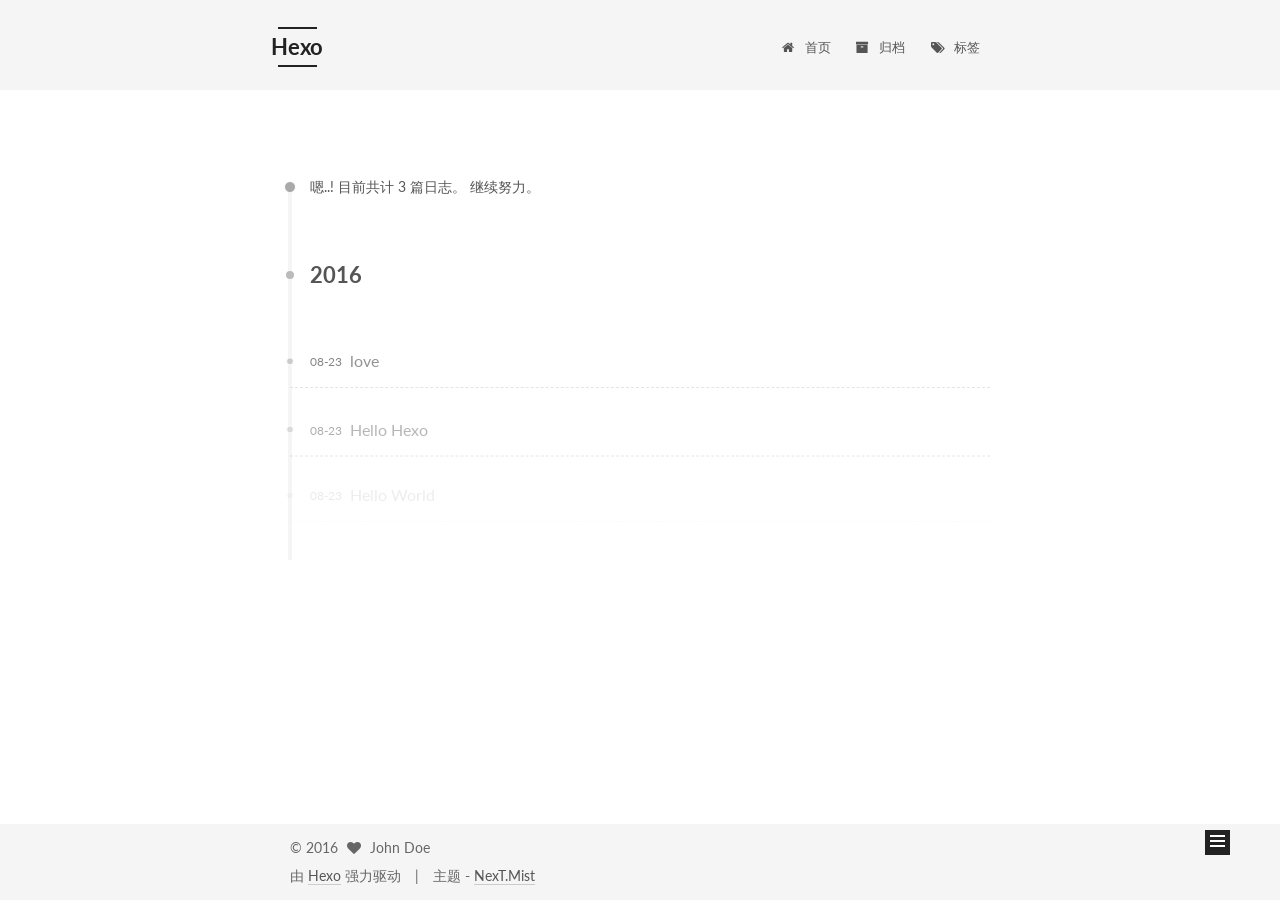
==== commit 8cfc0f54: "Site updated: 2016-08-23 17:10:48" ====
--- a/archives/index.html
+++ b/archives/index.html
@@ -220,7 +220,7 @@
       
         
       
-      嗯..! 目前共计 2 篇日志。 继续努力。
+      嗯..! 目前共计 3 篇日志。 继续努力。
     </span>
 
     
@@ -234,6 +234,43 @@
         <div class="collection-title">
           <h2 class="archive-year motion-element" id="archive-year-2016">2016</h2>
         </div>
+      
+      
+
+      
+
+  <article class="post post-type-normal" itemscope itemtype="http://schema.org/Article">
+    <header class="post-header">
+
+      <h1 class="post-title">
+        
+            <a class="post-title-link" href="/2016/08/23/love/" itemprop="url">
+              
+                <span itemprop="name">love</span>
+              
+            </a>
+        
+      </h1>
+
+      <div class="post-meta">
+        <time class="post-time" itemprop="dateCreated"
+              datetime="2016-08-23T17:04:31+08:00"
+              content="2016-08-23" >
+          08-23
+        </time>
+      </div>
+
+    </header>
+  </article>
+
+
+
+    
+
+      
+      
+      
+
       
       
 
@@ -346,7 +383,7 @@
         <nav class="site-state motion-element">
           <div class="site-state-item site-state-posts">
             <a href="/archives">
-              <span class="site-state-item-count">2</span>
+              <span class="site-state-item-count">3</span>
               <span class="site-state-item-name">日志</span>
             </a>
           </div>
--- a/css/main.css
+++ b/css/main.css
@@ -1548,7 +1548,7 @@
   width: 4px;
   height: 4px;
   border-radius: 50%;
-  background: #3b9534;
+  background: #b5ff24;
 }
 .links-of-blogroll {
   font-size: 13px;
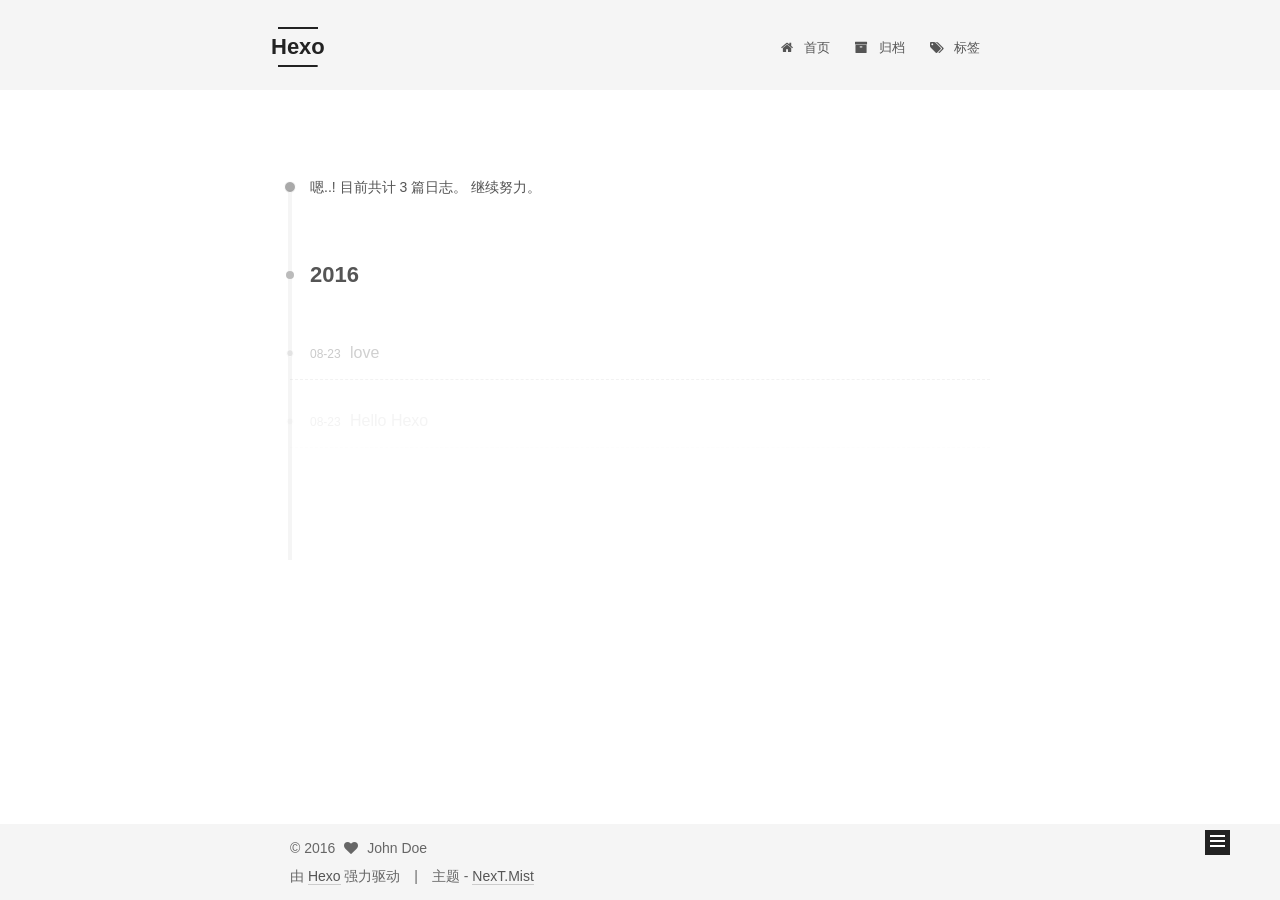
==== commit 588f9641: "Site updated: 2016-08-23 18:01:44" ====
--- a/archives/index.html
+++ b/archives/index.html
@@ -52,11 +52,6 @@
 
   
 
-  
-    
-    
-    <link href="//fonts.googleapis.com/css?family=Lato:300,300italic,400,400italic,700,700italic&subset=latin,latin-ext" rel="stylesheet" type="text/css">
-  
 
 
 
--- a/css/main.css
+++ b/css/main.css
@@ -1548,7 +1548,7 @@
   width: 4px;
   height: 4px;
   border-radius: 50%;
-  background: #b5ff24;
+  background: #28ff25;
 }
 .links-of-blogroll {
   font-size: 13px;
